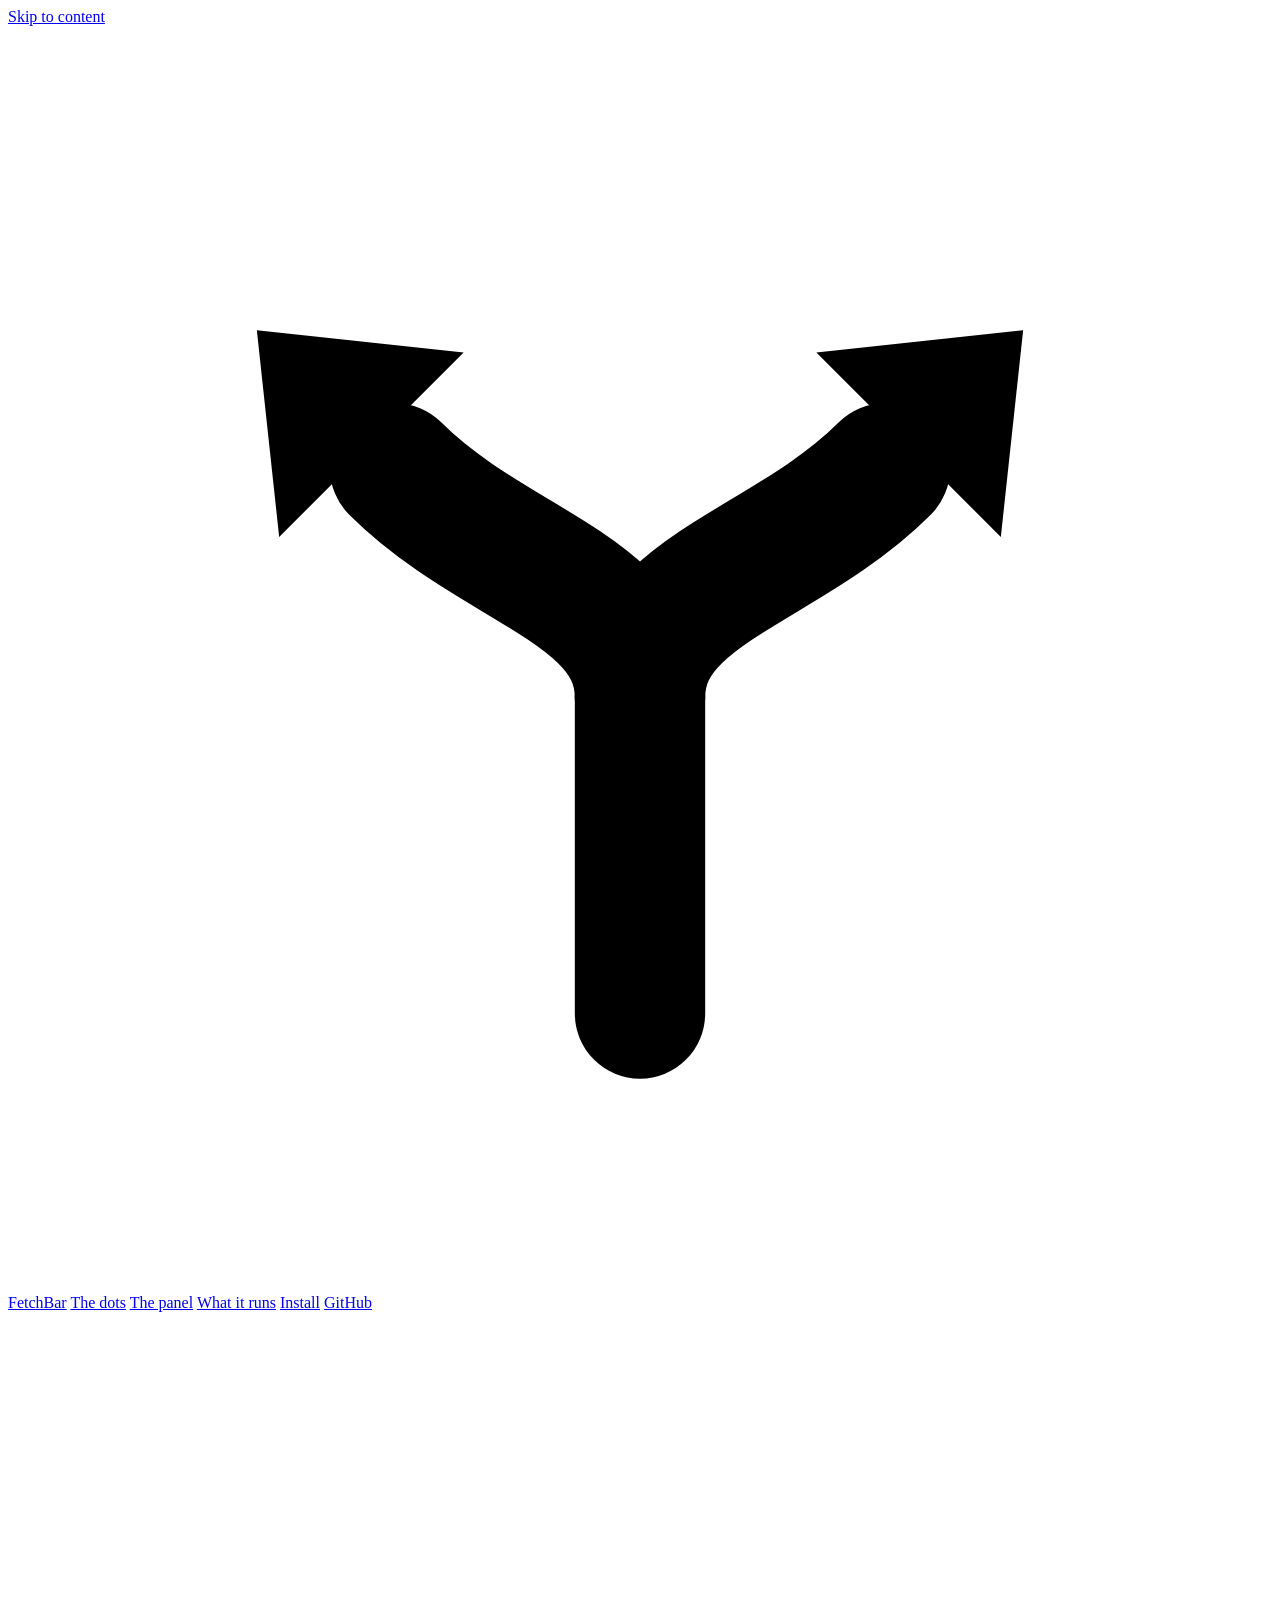
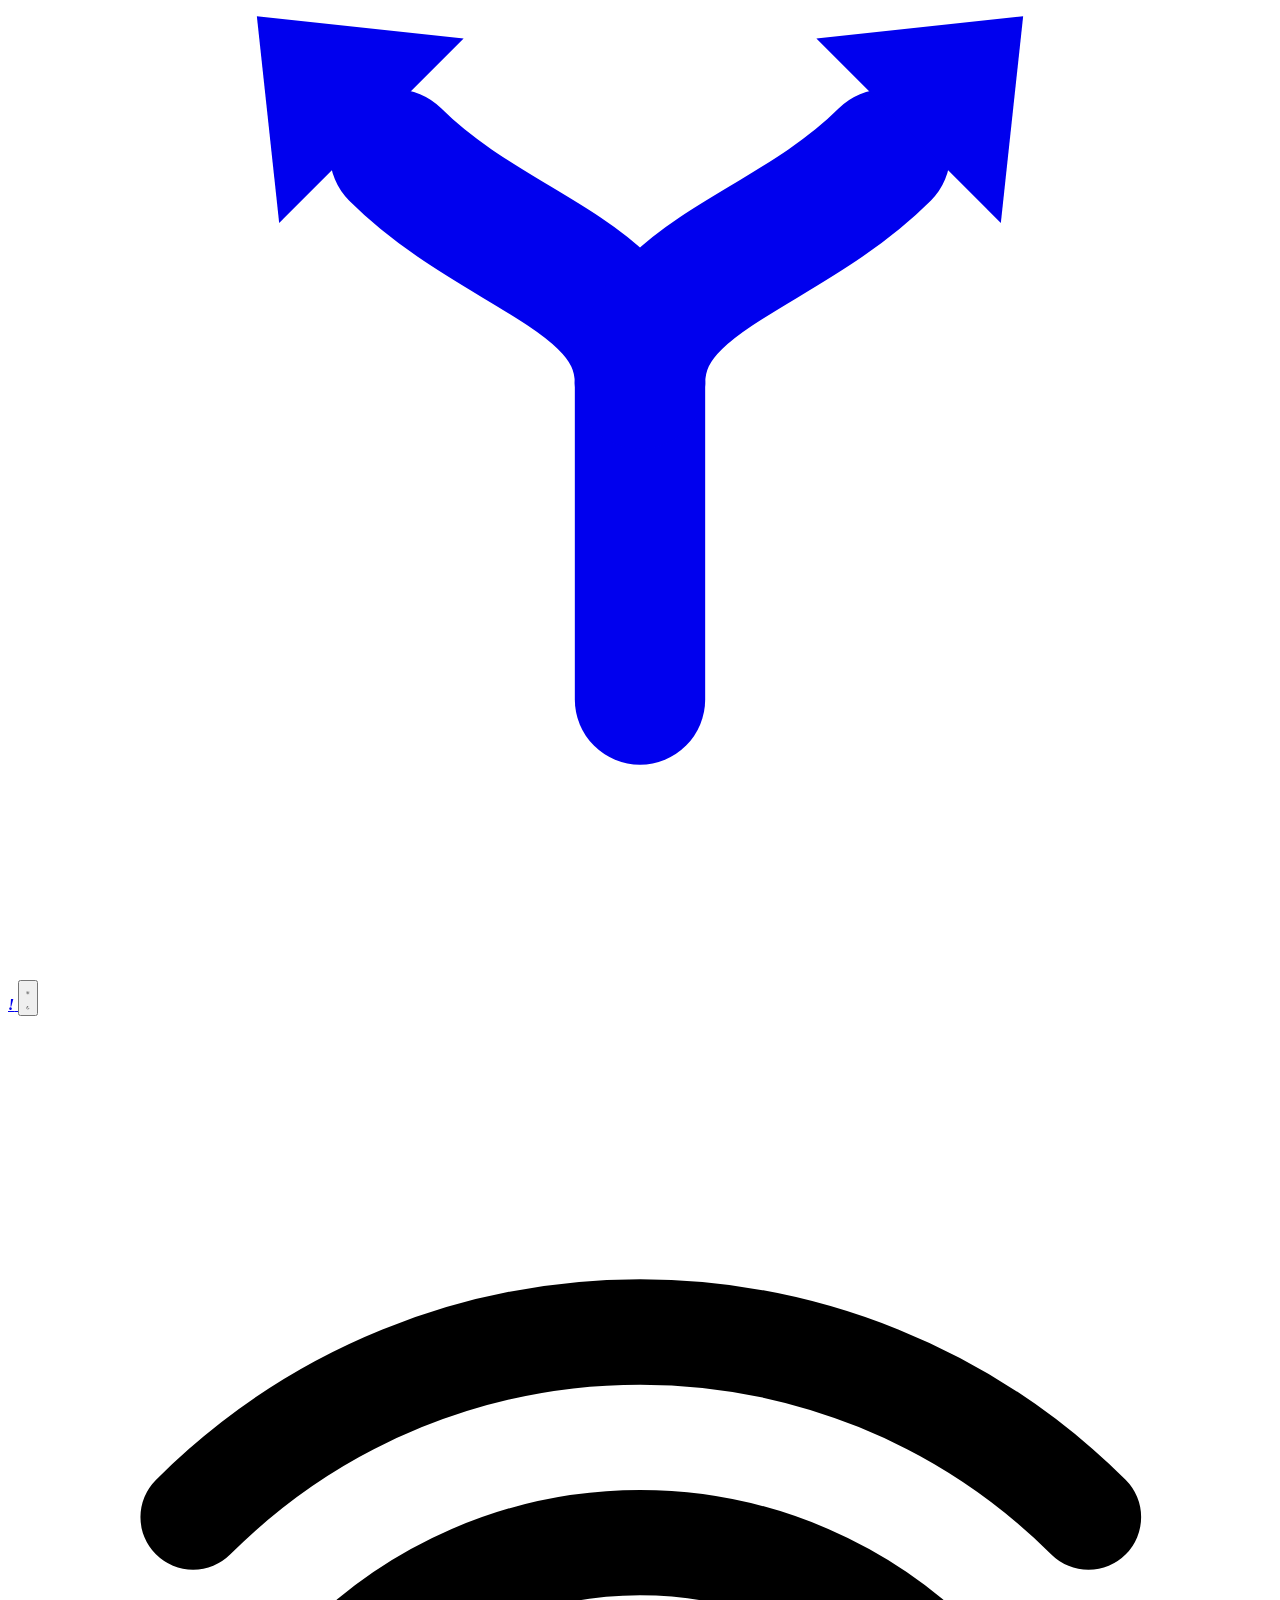
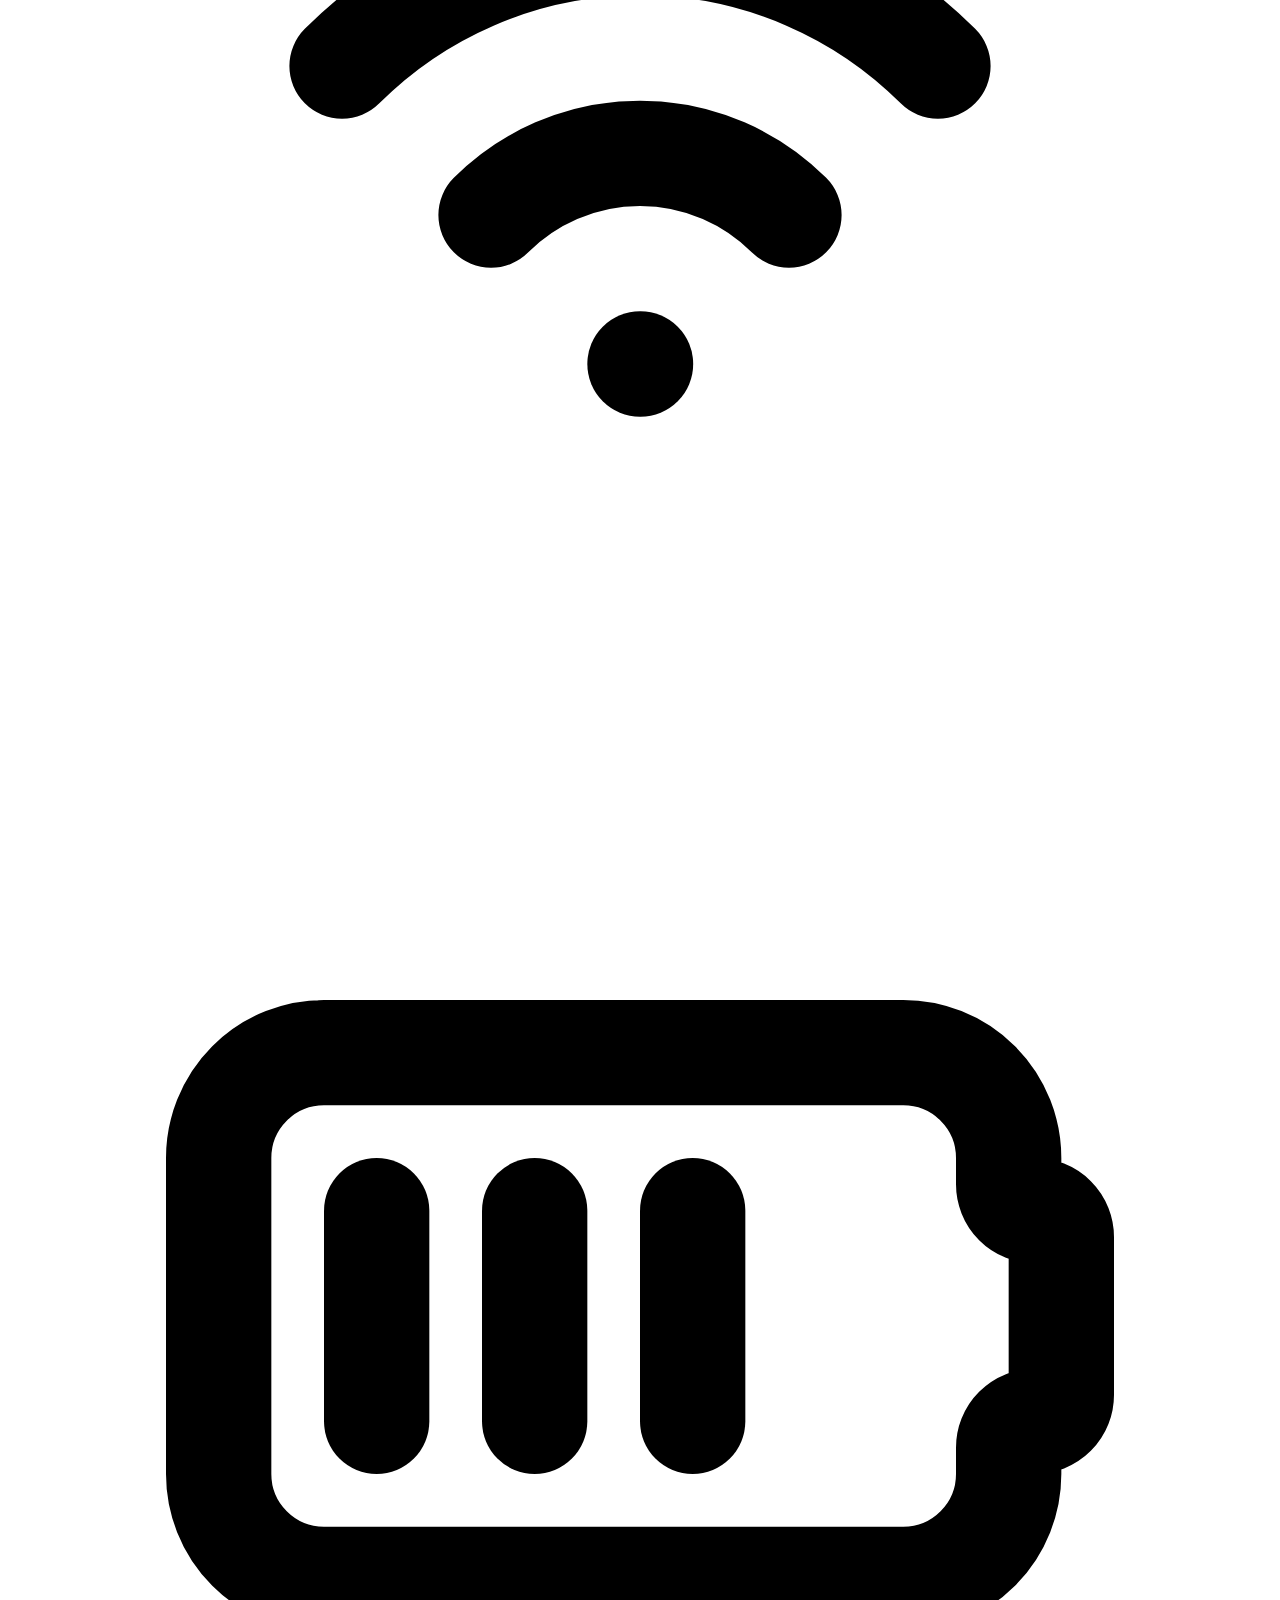
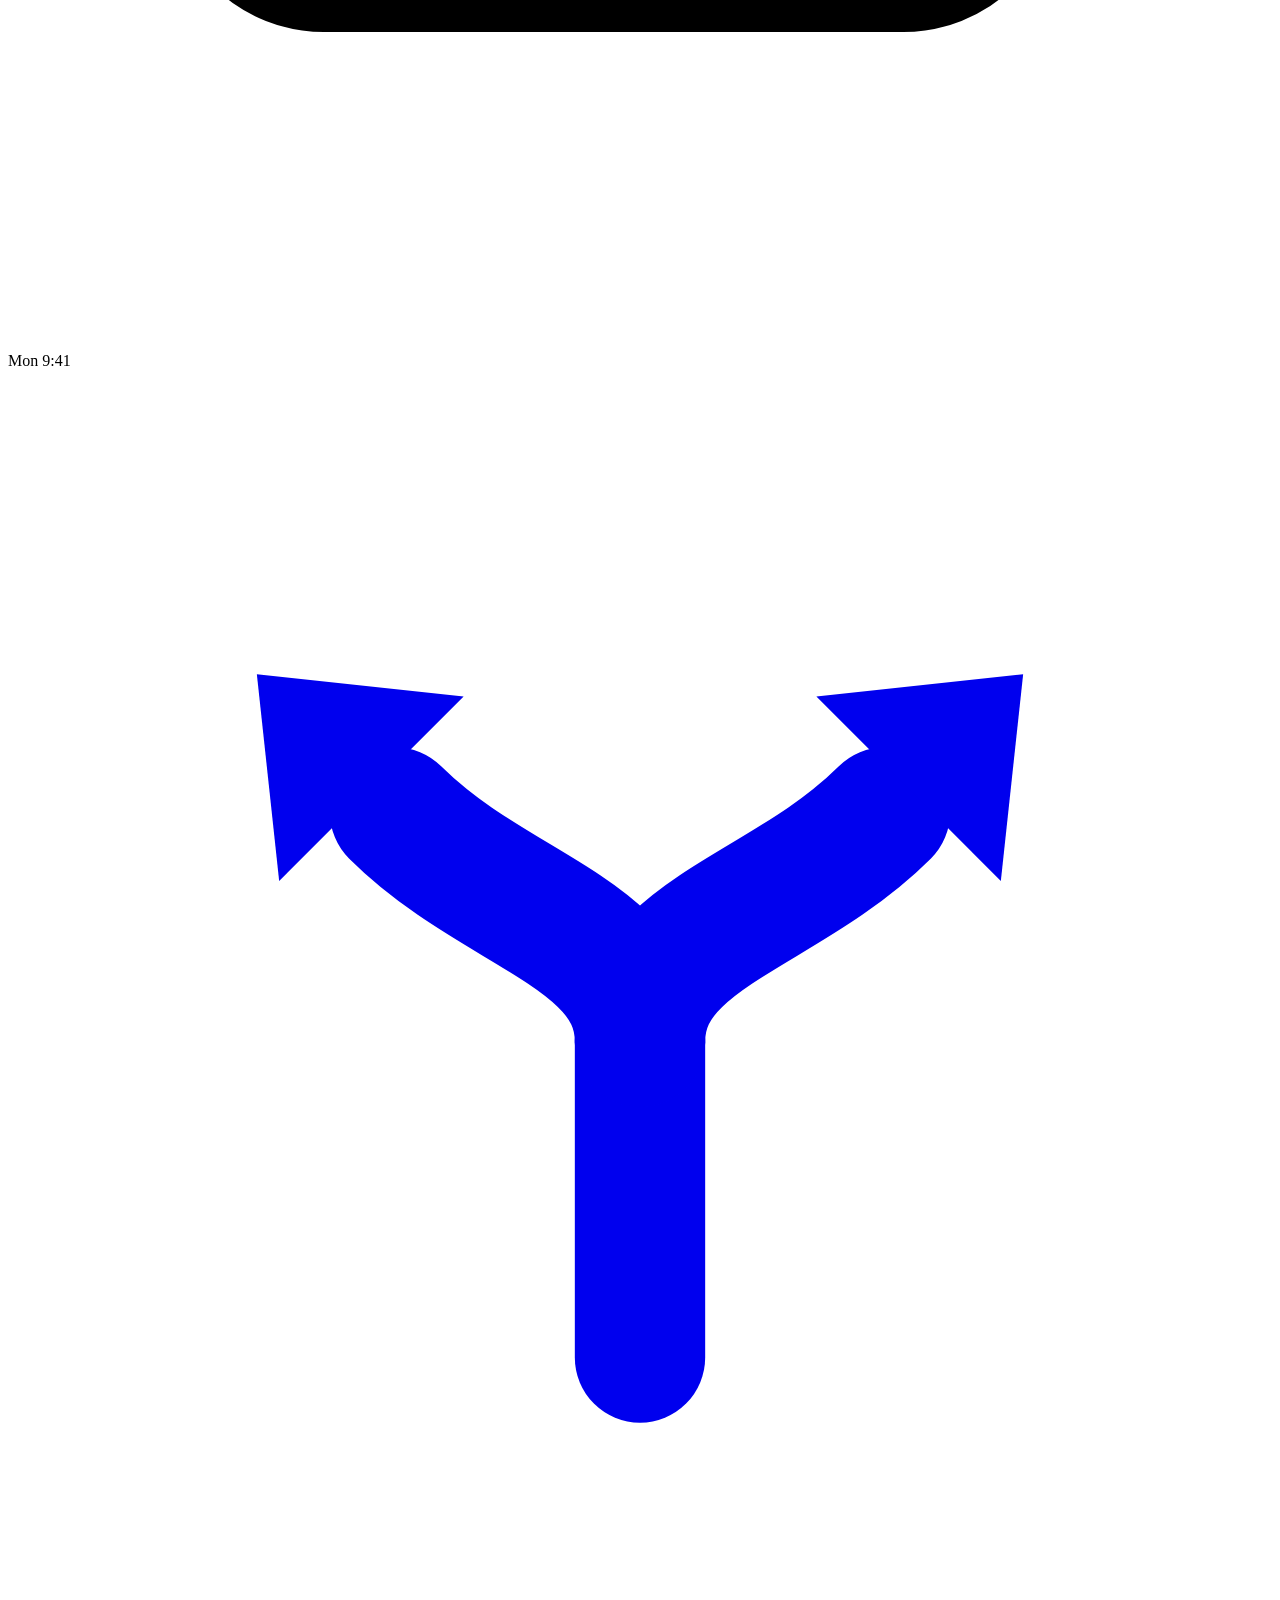
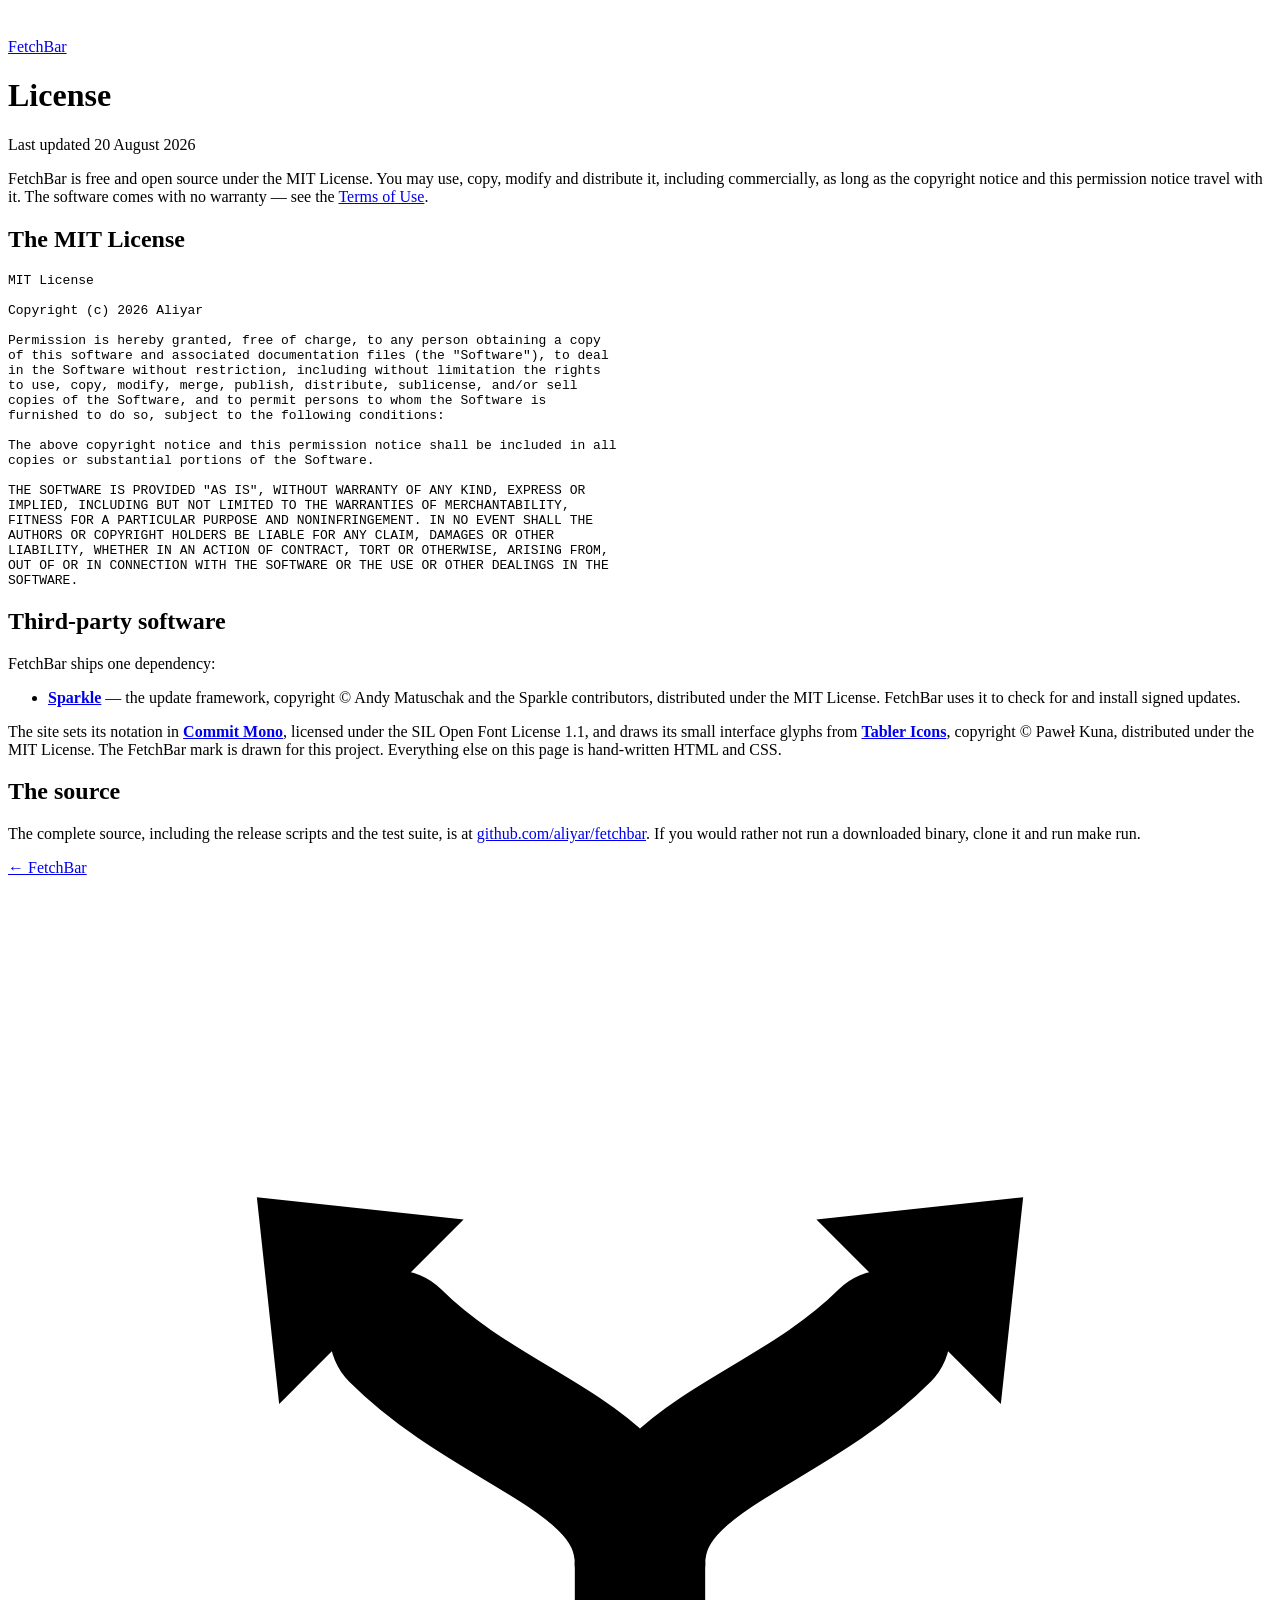
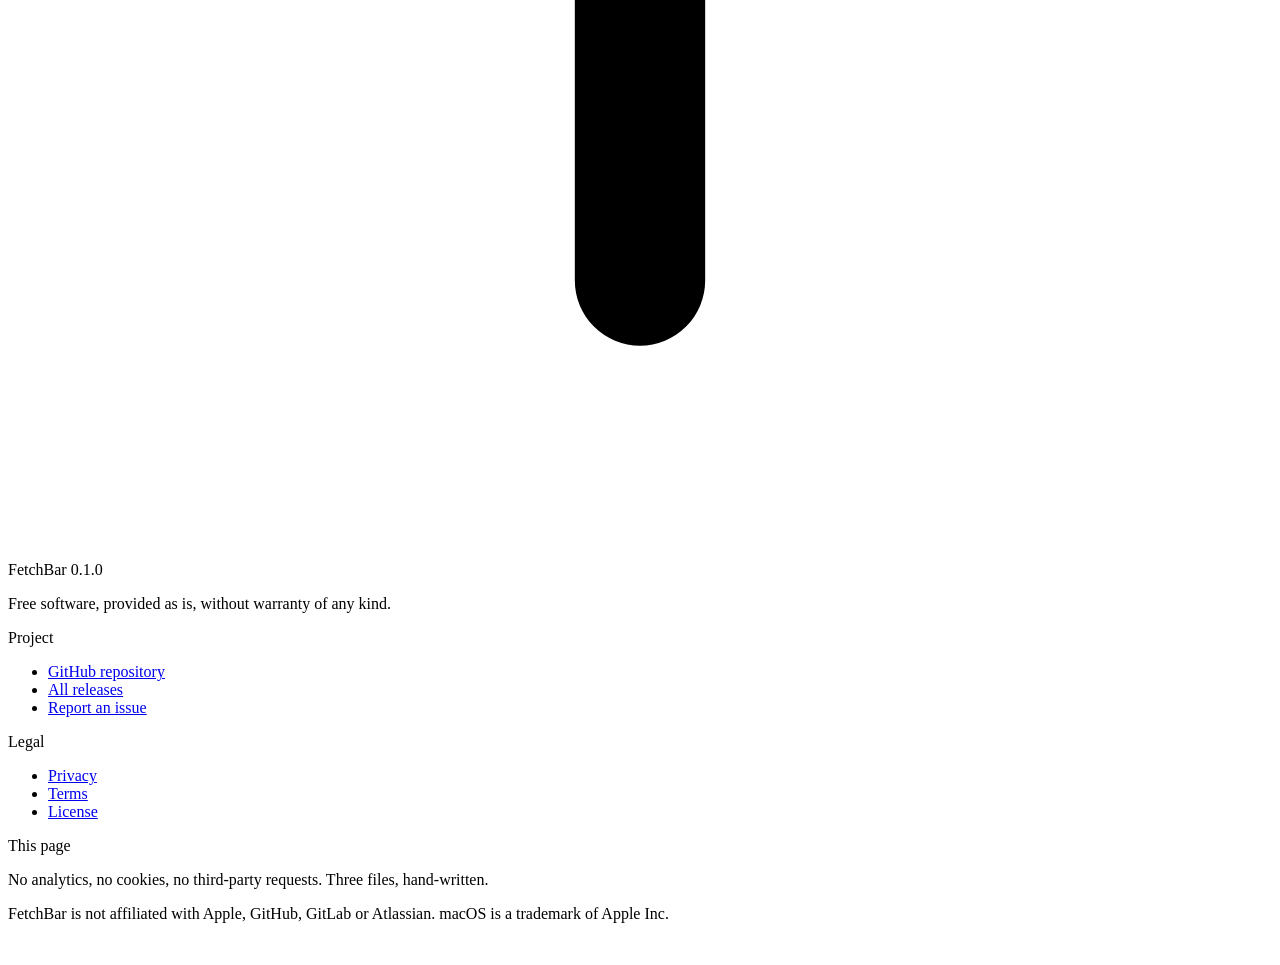
==== site/license/index.html @ fafc18ab "Add the landing page for fetchbar.greatpixels.com A static site in site/, served by Render from the " ====
<!doctype html>
<html lang="en" data-appearance="dark">
<head>
<meta charset="utf-8">
<meta name="viewport" content="width=device-width, initial-scale=1, viewport-fit=cover">
<title>License — FetchBar</title>
<meta name="description" content="FetchBar is MIT licensed. The full licence text and third-party acknowledgements.">
<link rel="canonical" href="https://fetchbar.greatpixels.com/license/">
<meta name="robots" content="index, follow">
<meta name="color-scheme" content="light dark">
<meta name="theme-color" content="#FAFAF9" media="(prefers-color-scheme: light)">
<meta name="theme-color" content="#0C0C0F" media="(prefers-color-scheme: dark)">
<meta property="og:type" content="article">
<meta property="og:site_name" content="FetchBar">
<meta property="og:title" content="License — FetchBar">
<meta property="og:description" content="FetchBar is MIT licensed. The full licence text and third-party acknowledgements.">
<meta property="og:url" content="https://fetchbar.greatpixels.com/license/">
<meta property="og:image" content="https://fetchbar.greatpixels.com/assets/og.jpg">
<meta name="twitter:card" content="summary_large_image">
<link rel="icon" href="/icon.svg" type="image/svg+xml">
<link rel="icon" href="/favicon-32.png" sizes="32x32" type="image/png">
<link rel="apple-touch-icon" href="/apple-touch-icon.png">
<link rel="stylesheet" href="/styles.css">
</head>
<body>
<a class="skip" href="#main">Skip to content</a>
<div class="macbar" data-strip>
  <div class="macbar-in">
    <nav class="macbar-menus" aria-label="Sections">
      <span class="macbar-app"><svg class="mb-glyph" viewBox="0 0 14 14" aria-hidden="true"><use href="#glyph-branch"/></svg></span>
      <a href="/">FetchBar</a>
      <a href="/#glance">The dots</a>
      <a href="/#panel">The panel</a>
      <a href="/#reads">What it runs</a>
      <a href="/#install">Install</a>
      <a href="https://github.com/aliyar/fetchbar" target="_blank" rel="noopener">GitHub</a>
    </nav>
    <div class="macbar-status">
      <a class="mb-item" href="/" aria-label="FetchBar: 2 of 5 repositories have new commits. Open the working demo on the home page.">
        <svg class="mb-glyph" viewBox="0 0 14 14" aria-hidden="true"><use href="#glyph-branch"/></svg>
        <span class="mb-dots" aria-hidden="true">
          <i class="mb-dot mb-dot--r1 is-new"></i>
          <i class="mb-dot mb-dot--r2 is-new"></i>
          <i class="mb-dot mb-dot--r3"></i>
          <i class="mb-dot mb-dot--r4 is-error"><b>!</b></i>
          <i class="mb-dot mb-dot--r5"></i>
        </span>
      </a>
      <button type="button" class="mb-item mb-item--appearance" data-action="appearance"
              title="Switch the menu bar between dark and light"
              aria-label="Show the menu bar in the light appearance">
        <svg class="mb-sun" viewBox="0 0 24 24" aria-hidden="true"><use href="#glyph-sun"/></svg>
        <svg class="mb-moon" viewBox="0 0 24 24" aria-hidden="true"><use href="#glyph-moon"/></svg>
      </button>
      <svg class="mb-sys" viewBox="0 0 24 24" aria-hidden="true"><use href="#glyph-wifi"/></svg>
      <svg class="mb-sys mb-sys--bat" viewBox="0 0 24 24" aria-hidden="true"><use href="#glyph-battery"/></svg>
      <span class="mb-clock" data-clock>Mon 9:41</span>
    </div>
  </div>
</div>
<header class="masthead">
  <a class="wordmark" href="/">
    <svg class="wordmark-mark" viewBox="0 0 14 14" aria-hidden="true"><use href="#glyph-branch"/></svg>
    <span>FetchBar</span>
  </a>
</header>
<main id="main" class="doc">
  <div class="col">
    <h1>License</h1>
    <p class="updated">Last updated 20 August 2026</p>
    <p>FetchBar is free and open source under the MIT License. You may use, copy, modify and distribute it, including commercially, as long as the copyright notice and this permission notice travel with it. The software comes with no warranty — see the <a href="/terms/">Terms of Use</a>.</p>
    <h2>The MIT License</h2>
    <pre>
MIT License

Copyright (c) 2026 Aliyar

Permission is hereby granted, free of charge, to any person obtaining a copy
of this software and associated documentation files (the "Software"), to deal
in the Software without restriction, including without limitation the rights
to use, copy, modify, merge, publish, distribute, sublicense, and/or sell
copies of the Software, and to permit persons to whom the Software is
furnished to do so, subject to the following conditions:

The above copyright notice and this permission notice shall be included in all
copies or substantial portions of the Software.

THE SOFTWARE IS PROVIDED "AS IS", WITHOUT WARRANTY OF ANY KIND, EXPRESS OR
IMPLIED, INCLUDING BUT NOT LIMITED TO THE WARRANTIES OF MERCHANTABILITY,
FITNESS FOR A PARTICULAR PURPOSE AND NONINFRINGEMENT. IN NO EVENT SHALL THE
AUTHORS OR COPYRIGHT HOLDERS BE LIABLE FOR ANY CLAIM, DAMAGES OR OTHER
LIABILITY, WHETHER IN AN ACTION OF CONTRACT, TORT OR OTHERWISE, ARISING FROM,
OUT OF OR IN CONNECTION WITH THE SOFTWARE OR THE USE OR OTHER DEALINGS IN THE
SOFTWARE.
</pre>
    <h2>Third-party software</h2>
    <p>FetchBar ships one dependency:</p>
    <ul>
      <li><b><a href="https://sparkle-project.org" target="_blank" rel="noopener">Sparkle</a></b> — the update framework, copyright © Andy Matuschak and the Sparkle contributors, distributed under the MIT License. FetchBar uses it to check for and install signed updates.</li>
    </ul>
    <p>The site sets its notation in <b><a href="https://commitmono.com" target="_blank" rel="noopener">Commit Mono</a></b>, licensed under the SIL Open Font License 1.1, and draws its small interface glyphs from <b><a href="https://tabler.io/icons" target="_blank" rel="noopener">Tabler Icons</a></b>, copyright © Paweł Kuna, distributed under the MIT License. The FetchBar mark is drawn for this project. Everything else on this page is hand-written HTML and CSS.</p>
    <h2>The source</h2>
    <p>The complete source, including the release scripts and the test suite, is at <a href="https://github.com/aliyar/fetchbar" target="_blank" rel="noopener">github.com/aliyar/fetchbar</a>. If you would rather not run a downloaded binary, clone it and run <span class="mono">make run</span>.</p>
    <a class="doc-back" href="/">← FetchBar</a>
  </div>
</main>
<footer class="foot">
  <div class="col">
    <div class="foot-grid">
      <div>
        <p class="foot-brand"><svg class="wordmark-mark" viewBox="0 0 14 14" aria-hidden="true"><use href="#glyph-branch"/></svg> FetchBar <span class="mono">0.1.0</span></p>
        <p class="foot-note">Free software, provided as is, without warranty of any kind.</p>
      </div>
      <nav aria-label="Project">
        <p class="foot-head">Project</p>
        <ul>
          <li><a href="https://github.com/aliyar/fetchbar" target="_blank" rel="noopener">GitHub repository</a></li>
          <li><a href="https://github.com/aliyar/fetchbar/releases" target="_blank" rel="noopener">All releases</a></li>
          <li><a href="https://github.com/aliyar/fetchbar/issues" target="_blank" rel="noopener">Report an issue</a></li>
        </ul>
      </nav>
      <nav aria-label="Legal">
        <p class="foot-head">Legal</p>
        <ul>
          <li><a href="/privacy/">Privacy</a></li>
          <li><a href="/terms/">Terms</a></li>
          <li><a href="/license/">License</a></li>
        </ul>
      </nav>
      <div>
        <p class="foot-head">This page</p>
        <p class="foot-note">No analytics, no cookies, no third-party requests. Three files, hand-written.</p>
      </div>
    </div>
    <p class="foot-legal">FetchBar is not affiliated with Apple, GitHub, GitLab or Atlassian. macOS is a trademark of Apple Inc.</p>
  </div>
</footer>
<svg width="0" height="0" class="vh" aria-hidden="true" focusable="false"><defs>
  <symbol id="glyph-branch" viewBox="0 0 64 64">
    <g fill="none" stroke="currentColor" stroke-width="6.6" stroke-linecap="round" stroke-linejoin="round">
      <path d="M32 50V34"/>
      <path d="M32 34C32 28.5 24.6 27.4 19.6 22.4"/>
      <path d="M32 34C32 28.5 39.4 27.4 44.4 22.4"/>
    </g>
    <path fill="currentColor" d="M12.6 15.4 23.07 16.53 13.73 25.87Z"/>
    <path fill="currentColor" d="M51.4 15.4 50.27 25.87 40.93 16.53Z"/>
  </symbol>
  <symbol id="glyph-wifi" viewBox="0 0 24 24">
      <g fill="none" stroke="currentColor" stroke-width="2" stroke-linecap="round" stroke-linejoin="round">
        <path d="M12 18l.01 0"/>
        <path d="M9.172 15.172a4 4 0 0 1 5.656 0"/>
        <path d="M6.343 12.343a8 8 0 0 1 11.314 0"/>
        <path d="M3.515 9.515c4.686 -4.687 12.284 -4.687 17 0"/>
      </g>
    </symbol>
  <symbol id="glyph-battery" viewBox="0 0 24 24">
      <g fill="none" stroke="currentColor" stroke-width="2" stroke-linecap="round" stroke-linejoin="round">
        <path d="M6 7h11a2 2 0 0 1 2 2v.5a.5 .5 0 0 0 .5 .5a.5 .5 0 0 1 .5 .5v3a.5 .5 0 0 1 -.5 .5a.5 .5 0 0 0 -.5 .5v.5a2 2 0 0 1 -2 2h-11a2 2 0 0 1 -2 -2v-6a2 2 0 0 1 2 -2"/>
        <path d="M7 10l0 4"/>
        <path d="M10 10l0 4"/>
        <path d="M13 10l0 4"/>
      </g>
    </symbol>
  <symbol id="glyph-sun" viewBox="0 0 24 24">
      <g fill="none" stroke="currentColor" stroke-width="2" stroke-linecap="round" stroke-linejoin="round">
        <path d="M8 12a4 4 0 1 0 8 0a4 4 0 1 0 -8 0"/>
        <path d="M3 12h1m8 -9v1m8 8h1m-9 8v1m-6.4 -15.4l.7 .7m12.1 -.7l-.7 .7m0 11.4l.7 .7m-12.1 -.7l-.7 .7"/>
      </g>
    </symbol>
  <symbol id="glyph-moon" viewBox="0 0 24 24">
      <g fill="none" stroke="currentColor" stroke-width="2" stroke-linecap="round" stroke-linejoin="round">
        <path d="M12 3c.132 0 .263 0 .393 0a7.5 7.5 0 0 0 7.92 12.446a9 9 0 1 1 -8.313 -12.454l0 .008"/>
      </g>
    </symbol>
</defs></svg>
<script src="/main.js" defer></script>
</body>
</html>
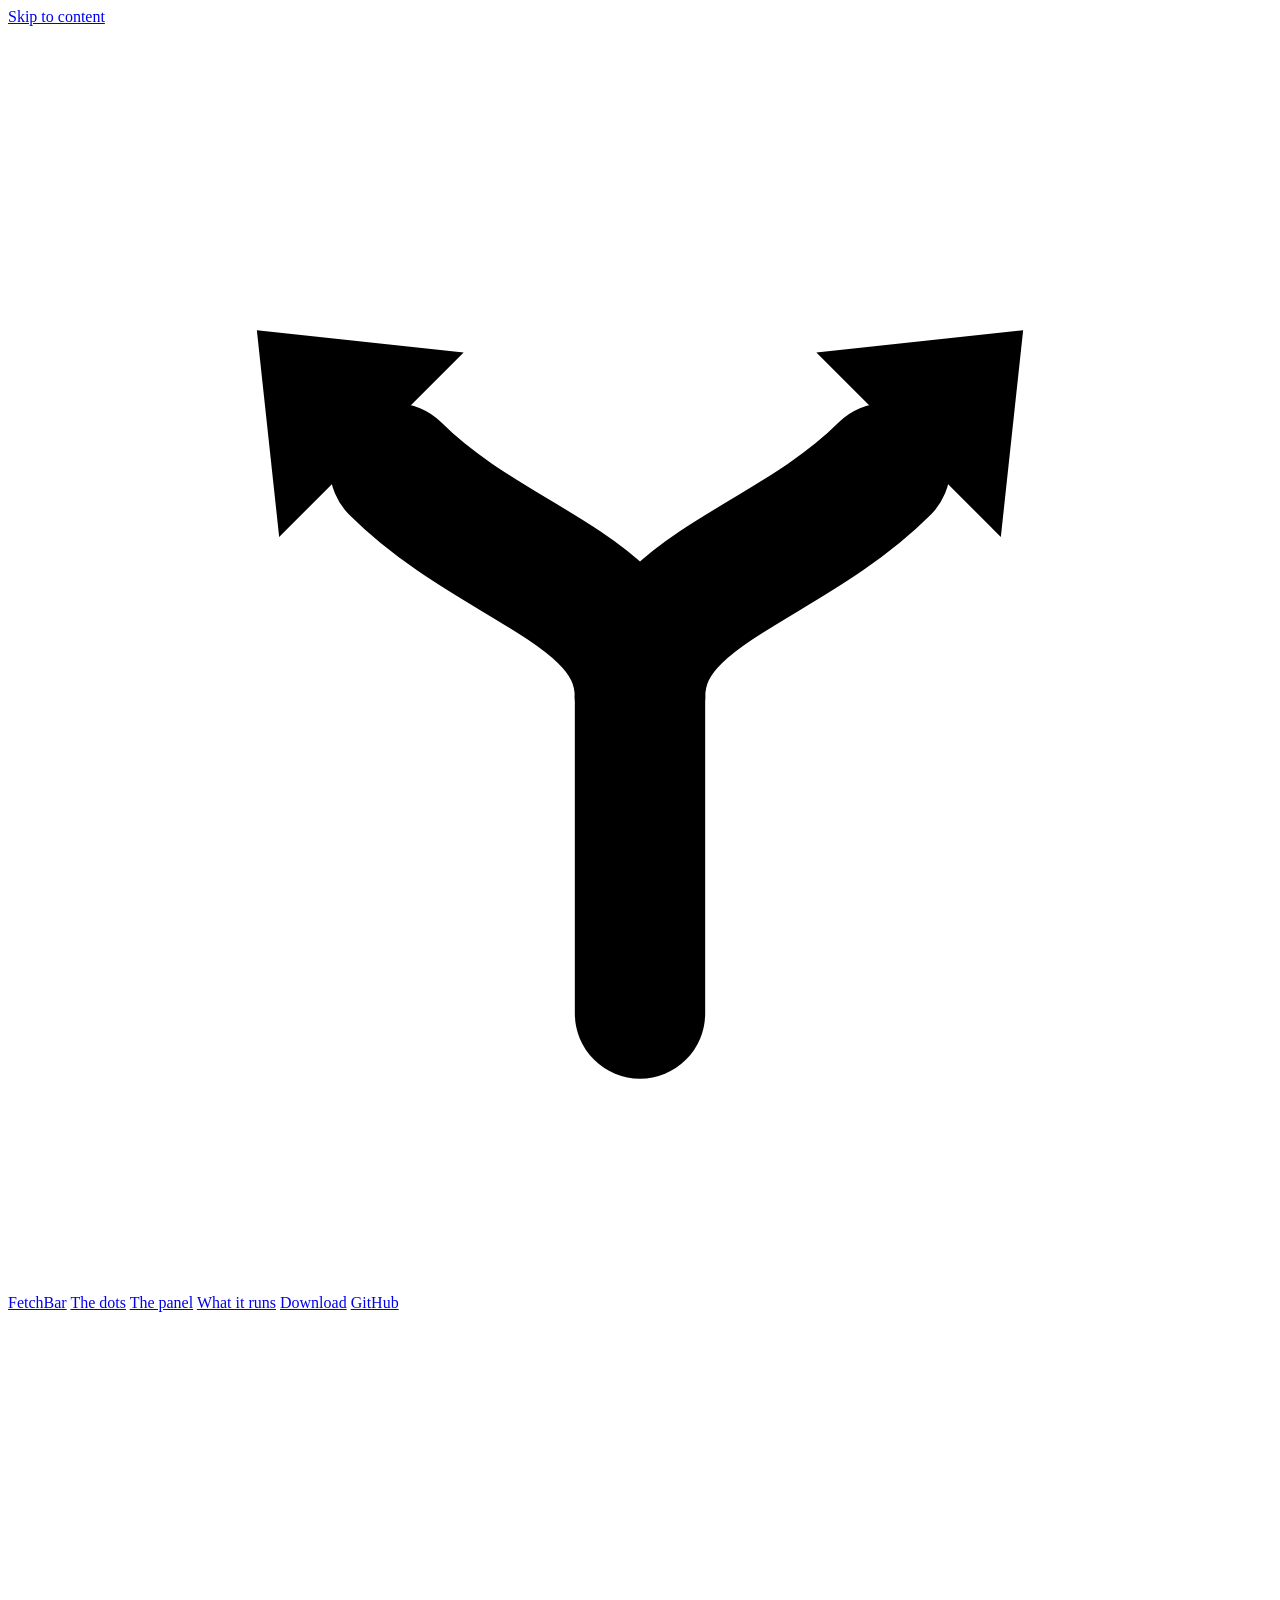
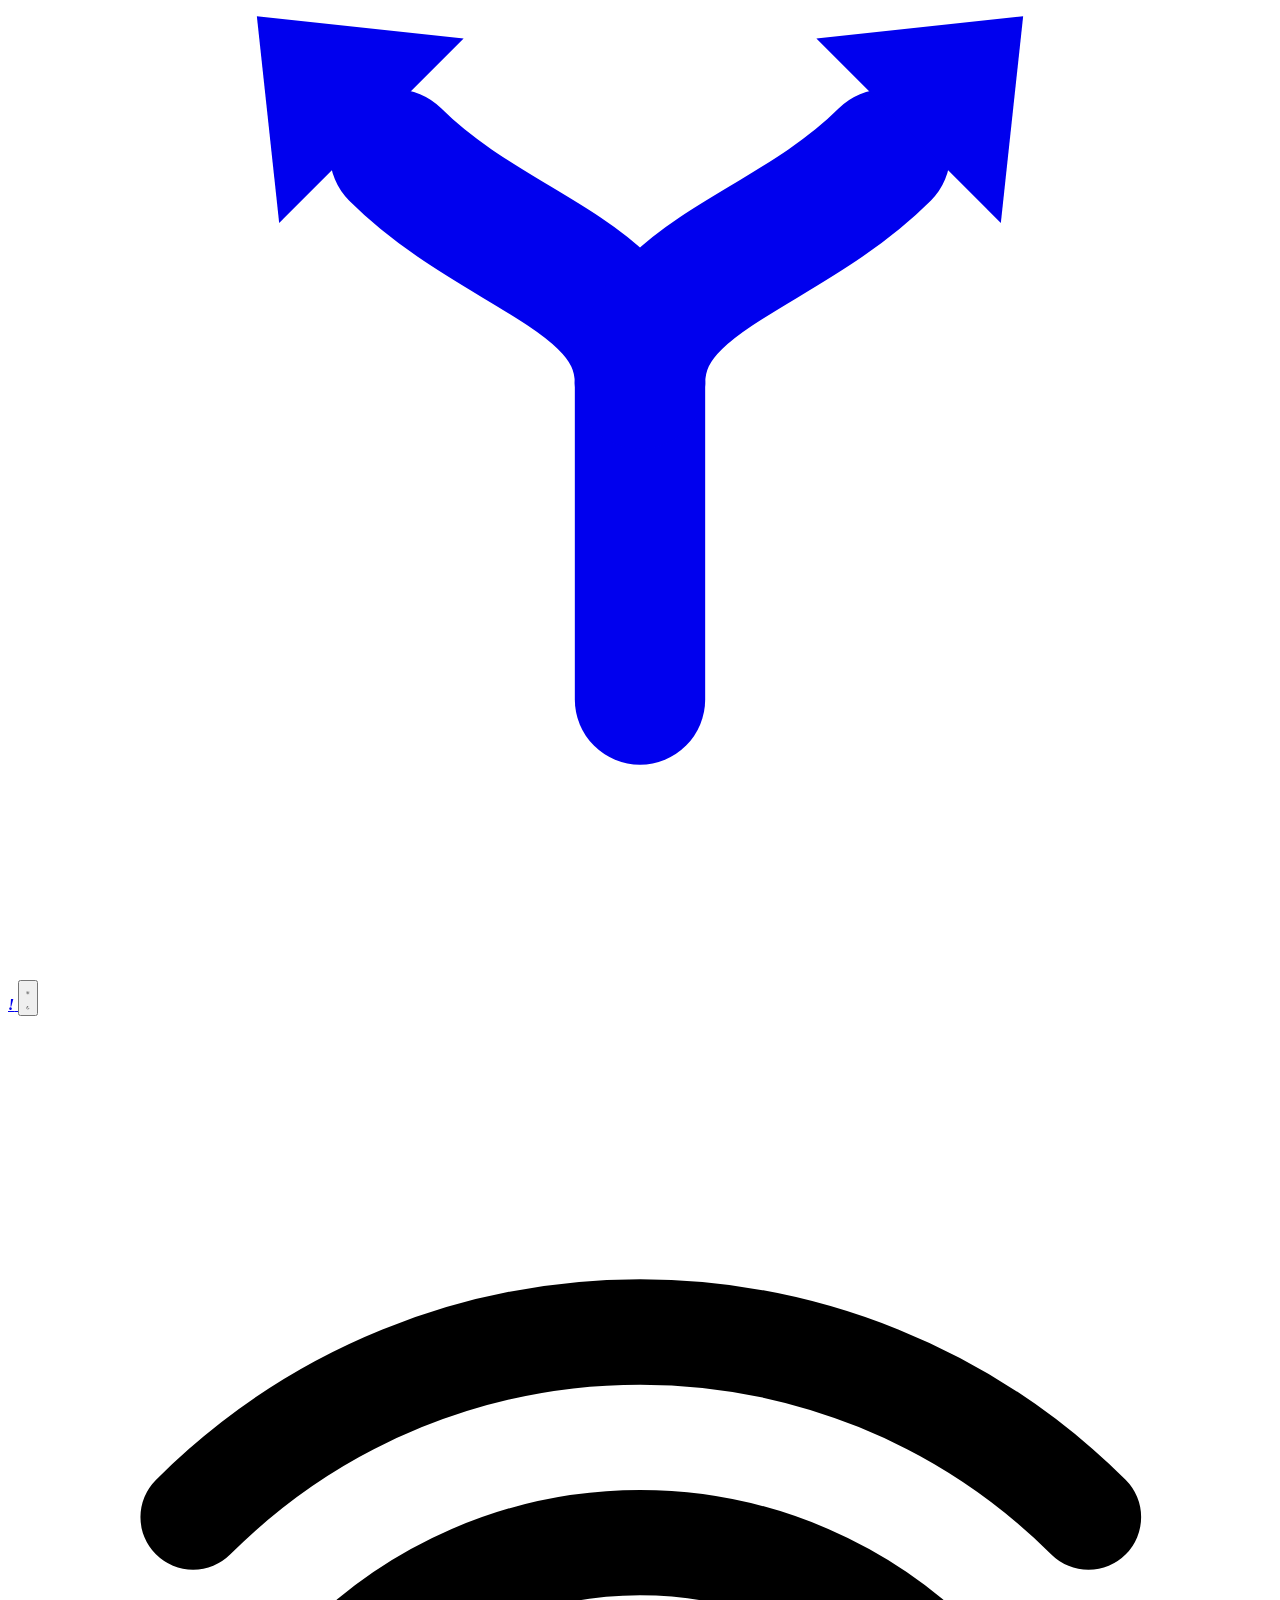
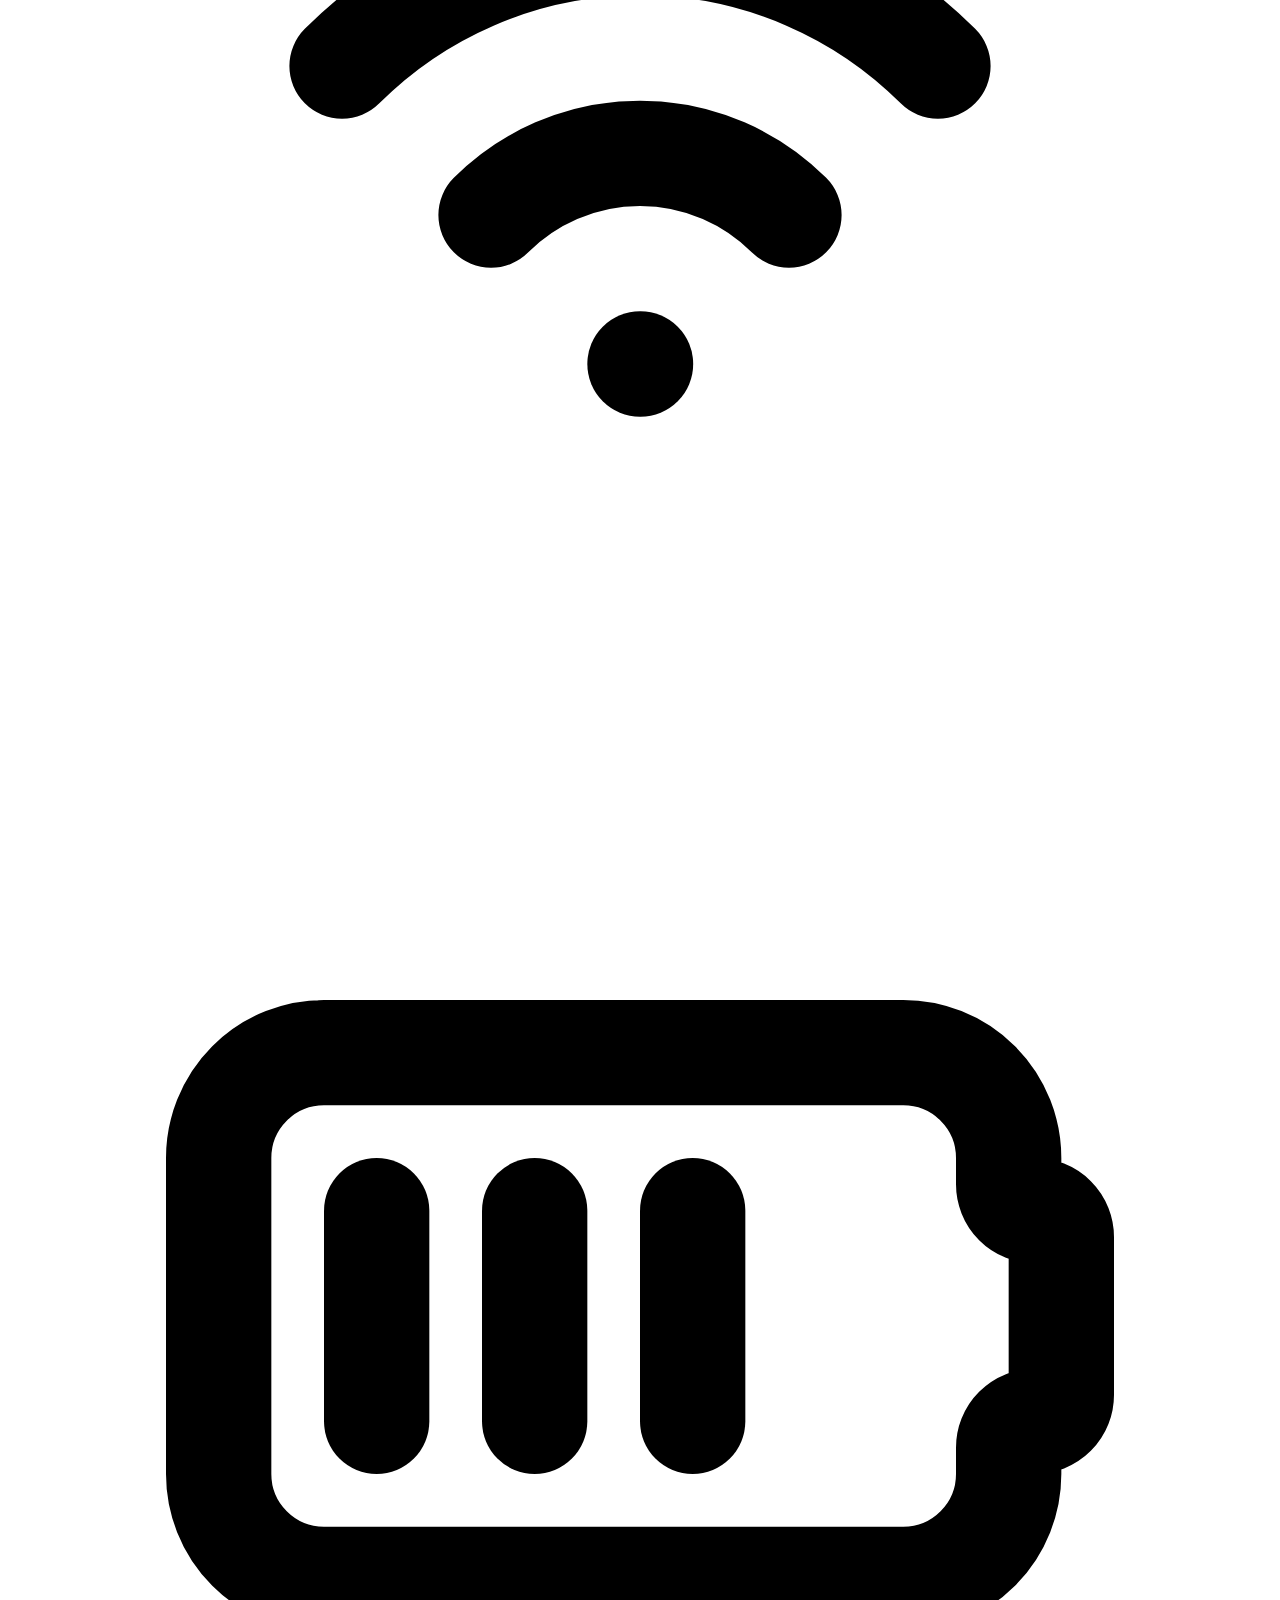
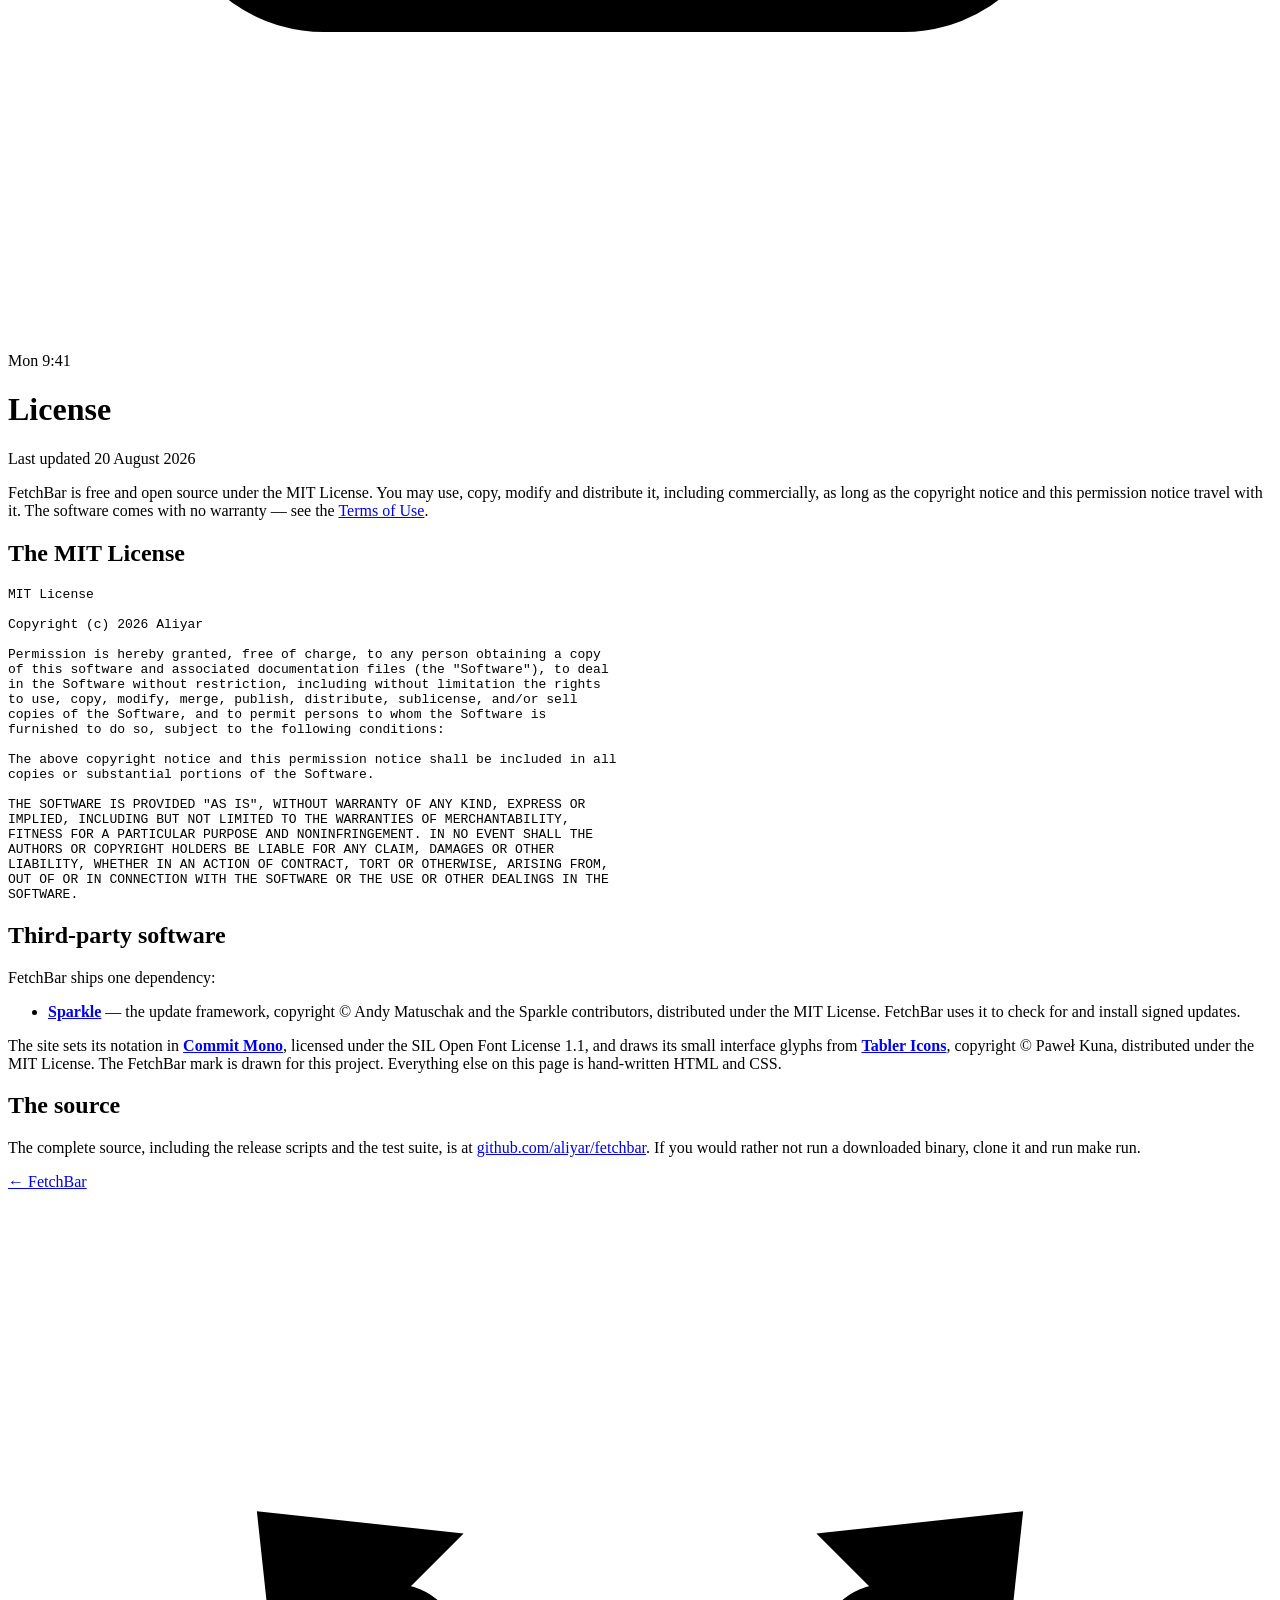
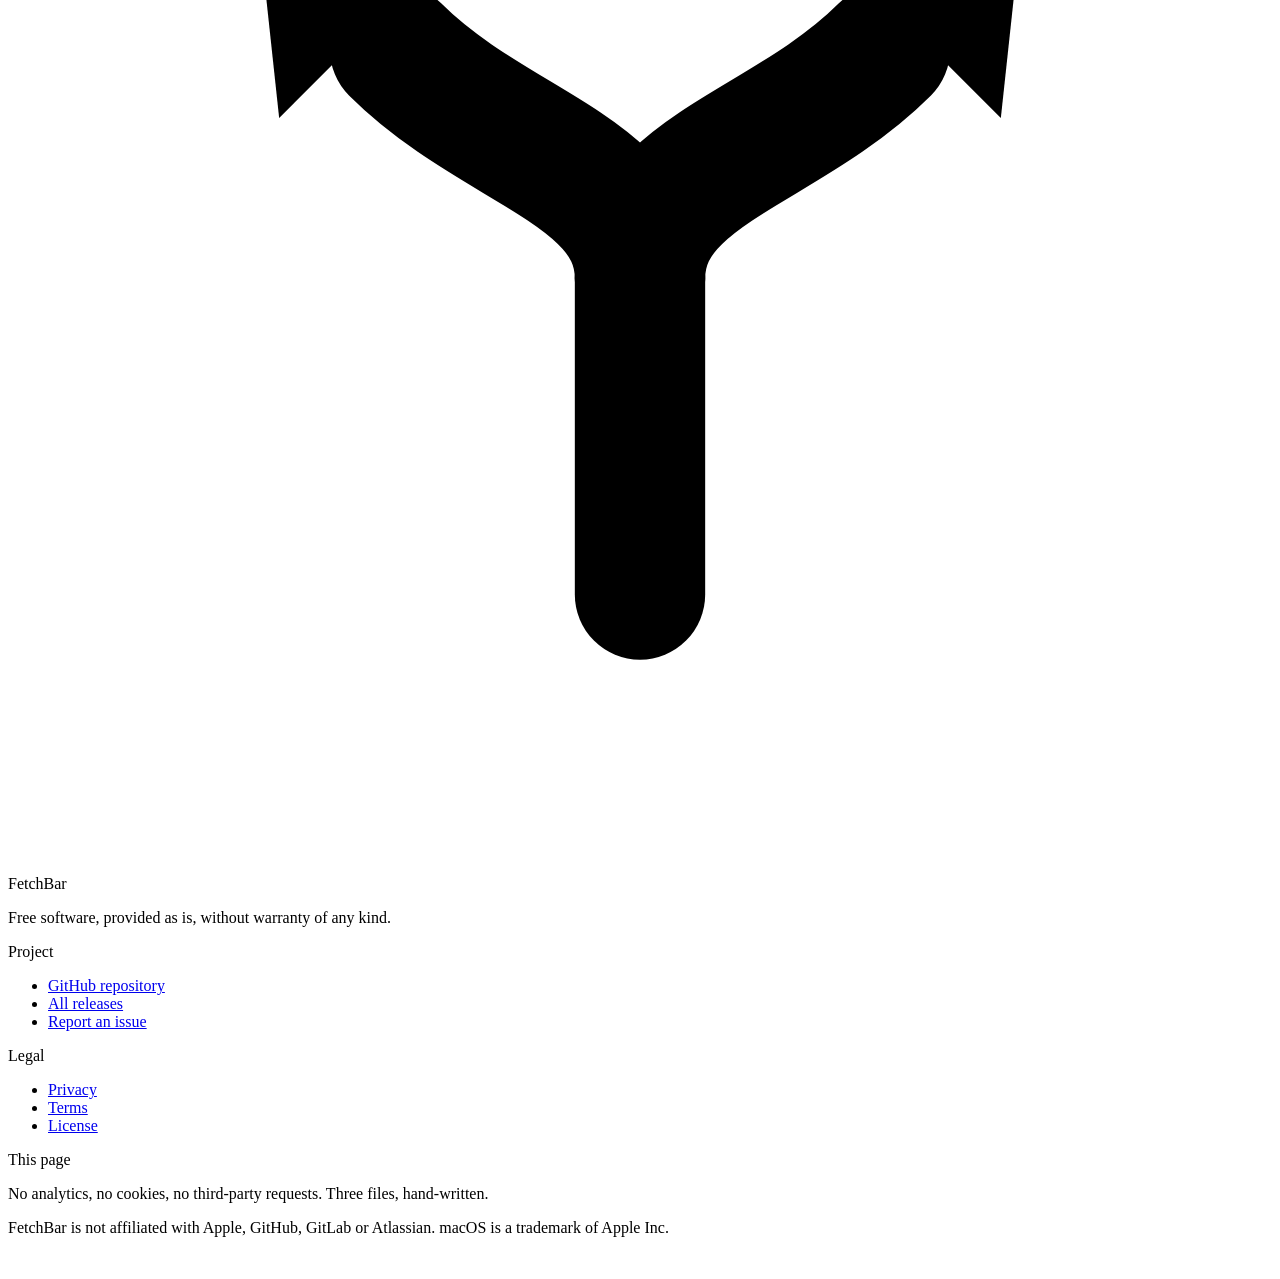
==== commit 8338cecc: "Give the site a build step, and take a bar off the top of it The site is plain static HTML, so every" ====
--- a/site/license/index.html
+++ b/site/license/index.html
@@ -24,6 +24,7 @@
 </head>
 <body>
 <a class="skip" href="#main">Skip to content</a>
+<!--#partial topbar-->
 <div class="macbar" data-strip>
   <div class="macbar-in">
     <nav class="macbar-menus" aria-label="Sections">
@@ -32,7 +33,7 @@
       <a href="/#glance">The dots</a>
       <a href="/#panel">The panel</a>
       <a href="/#reads">What it runs</a>
-      <a href="/#install">Install</a>
+      <a href="/#install" class="macbar-cta">Download</a>
       <a href="https://github.com/aliyar/fetchbar" target="_blank" rel="noopener">GitHub</a>
     </nav>
     <div class="macbar-status">
@@ -58,12 +59,7 @@
     </div>
   </div>
 </div>
-<header class="masthead">
-  <a class="wordmark" href="/">
-    <svg class="wordmark-mark" viewBox="0 0 14 14" aria-hidden="true"><use href="#glyph-branch"/></svg>
-    <span>FetchBar</span>
-  </a>
-</header>
+<!--#endpartial-->
 <main id="main" class="doc">
   <div class="col">
     <h1>License</h1>
@@ -104,11 +100,12 @@
     <a class="doc-back" href="/">← FetchBar</a>
   </div>
 </main>
+<!--#partial footer-->
 <footer class="foot">
   <div class="col">
     <div class="foot-grid">
       <div>
-        <p class="foot-brand"><svg class="wordmark-mark" viewBox="0 0 14 14" aria-hidden="true"><use href="#glyph-branch"/></svg> FetchBar <span class="mono">0.1.0</span></p>
+        <p class="foot-brand"><svg class="wordmark-mark" viewBox="0 0 14 14" aria-hidden="true"><use href="#glyph-branch"/></svg> FetchBar</p>
         <p class="foot-note">Free software, provided as is, without warranty of any kind.</p>
       </div>
       <nav aria-label="Project">
@@ -135,6 +132,7 @@
     <p class="foot-legal">FetchBar is not affiliated with Apple, GitHub, GitLab or Atlassian. macOS is a trademark of Apple Inc.</p>
   </div>
 </footer>
+<!--#endpartial-->
 <svg width="0" height="0" class="vh" aria-hidden="true" focusable="false"><defs>
   <symbol id="glyph-branch" viewBox="0 0 64 64">
     <g fill="none" stroke="currentColor" stroke-width="6.6" stroke-linecap="round" stroke-linejoin="round">
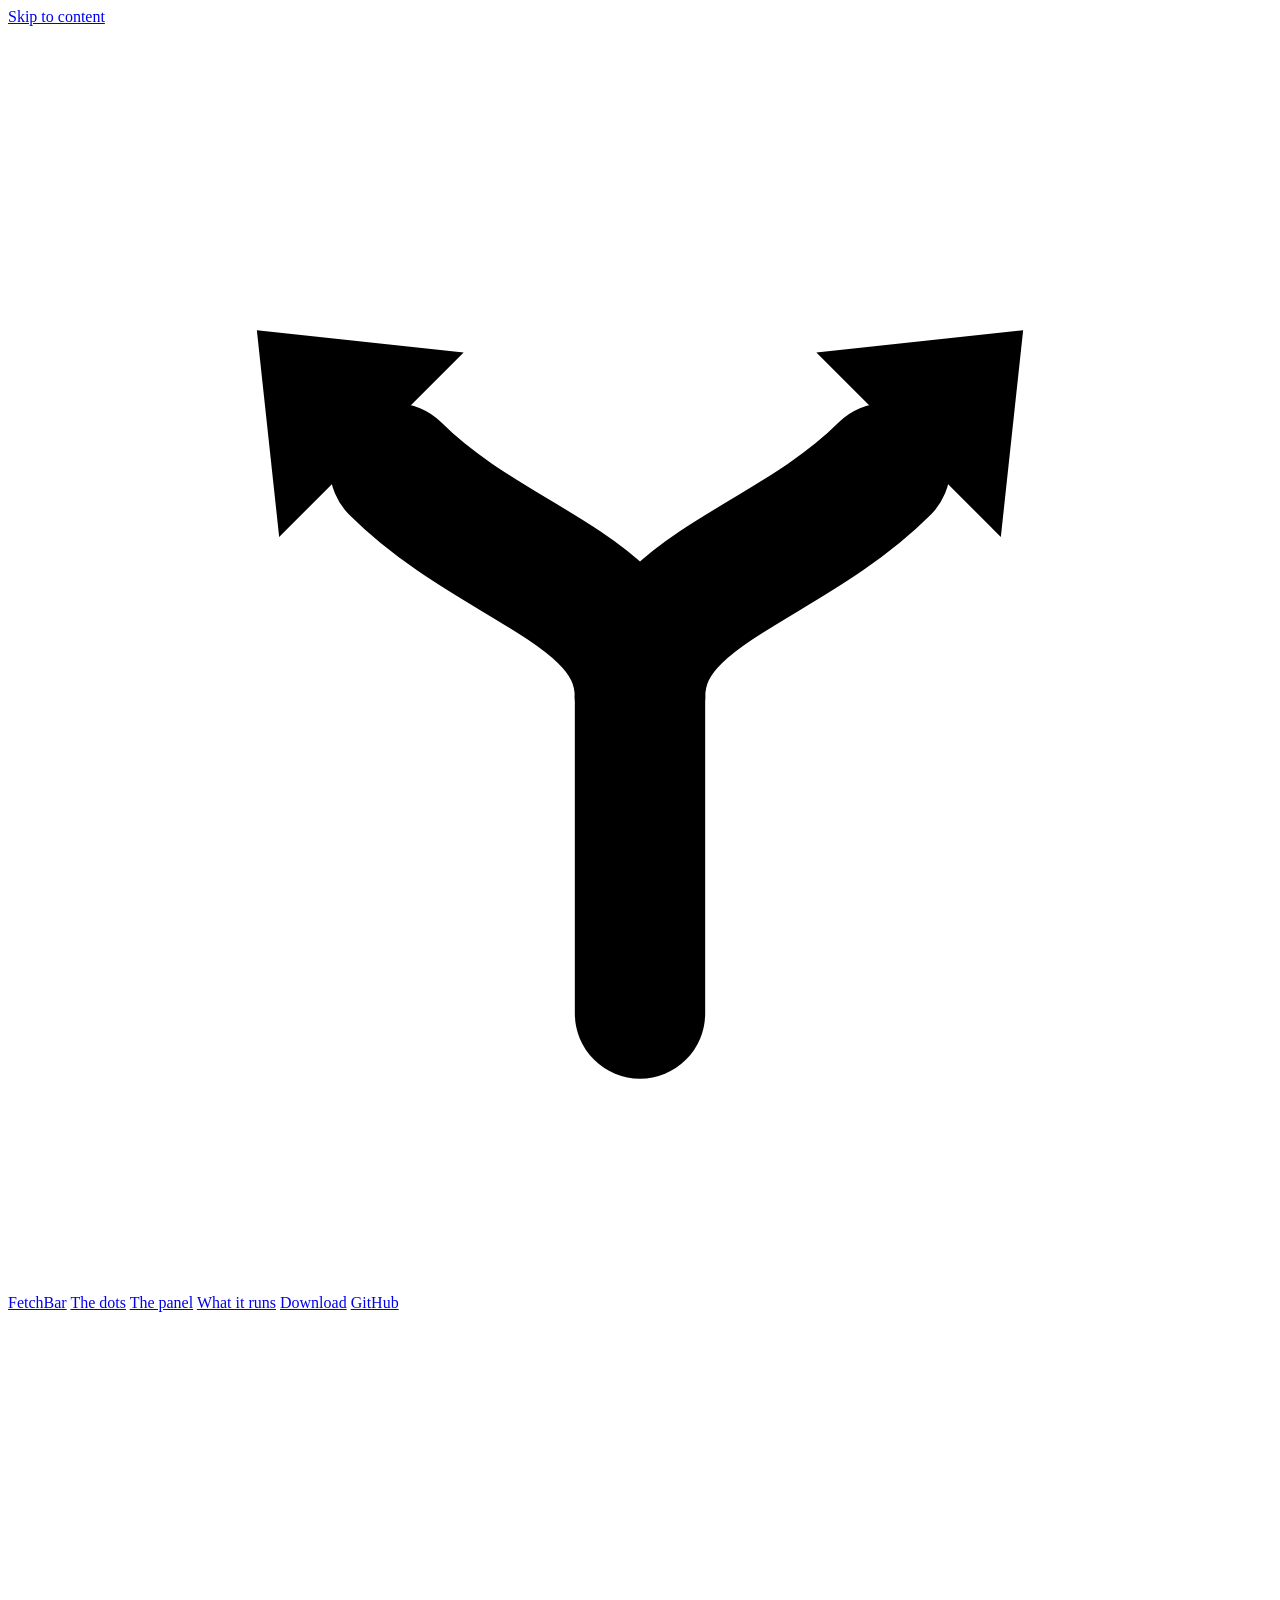
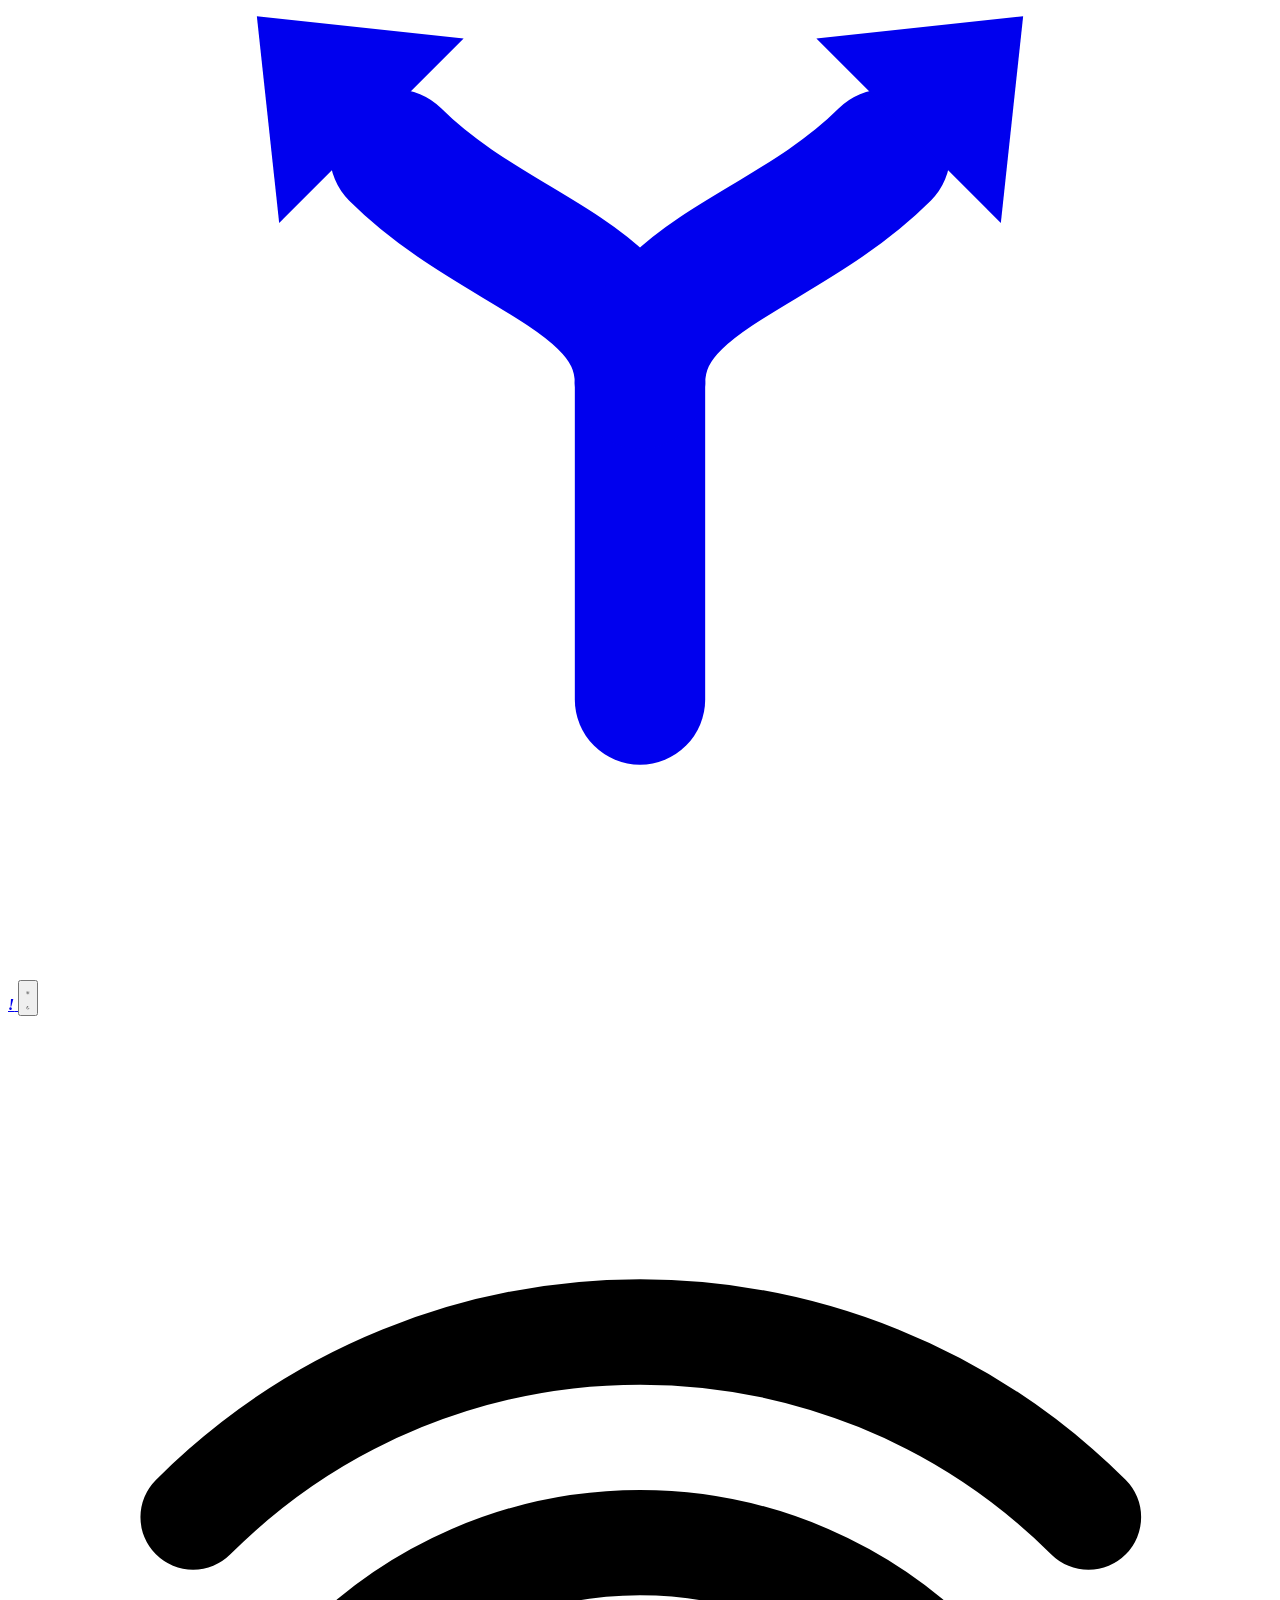
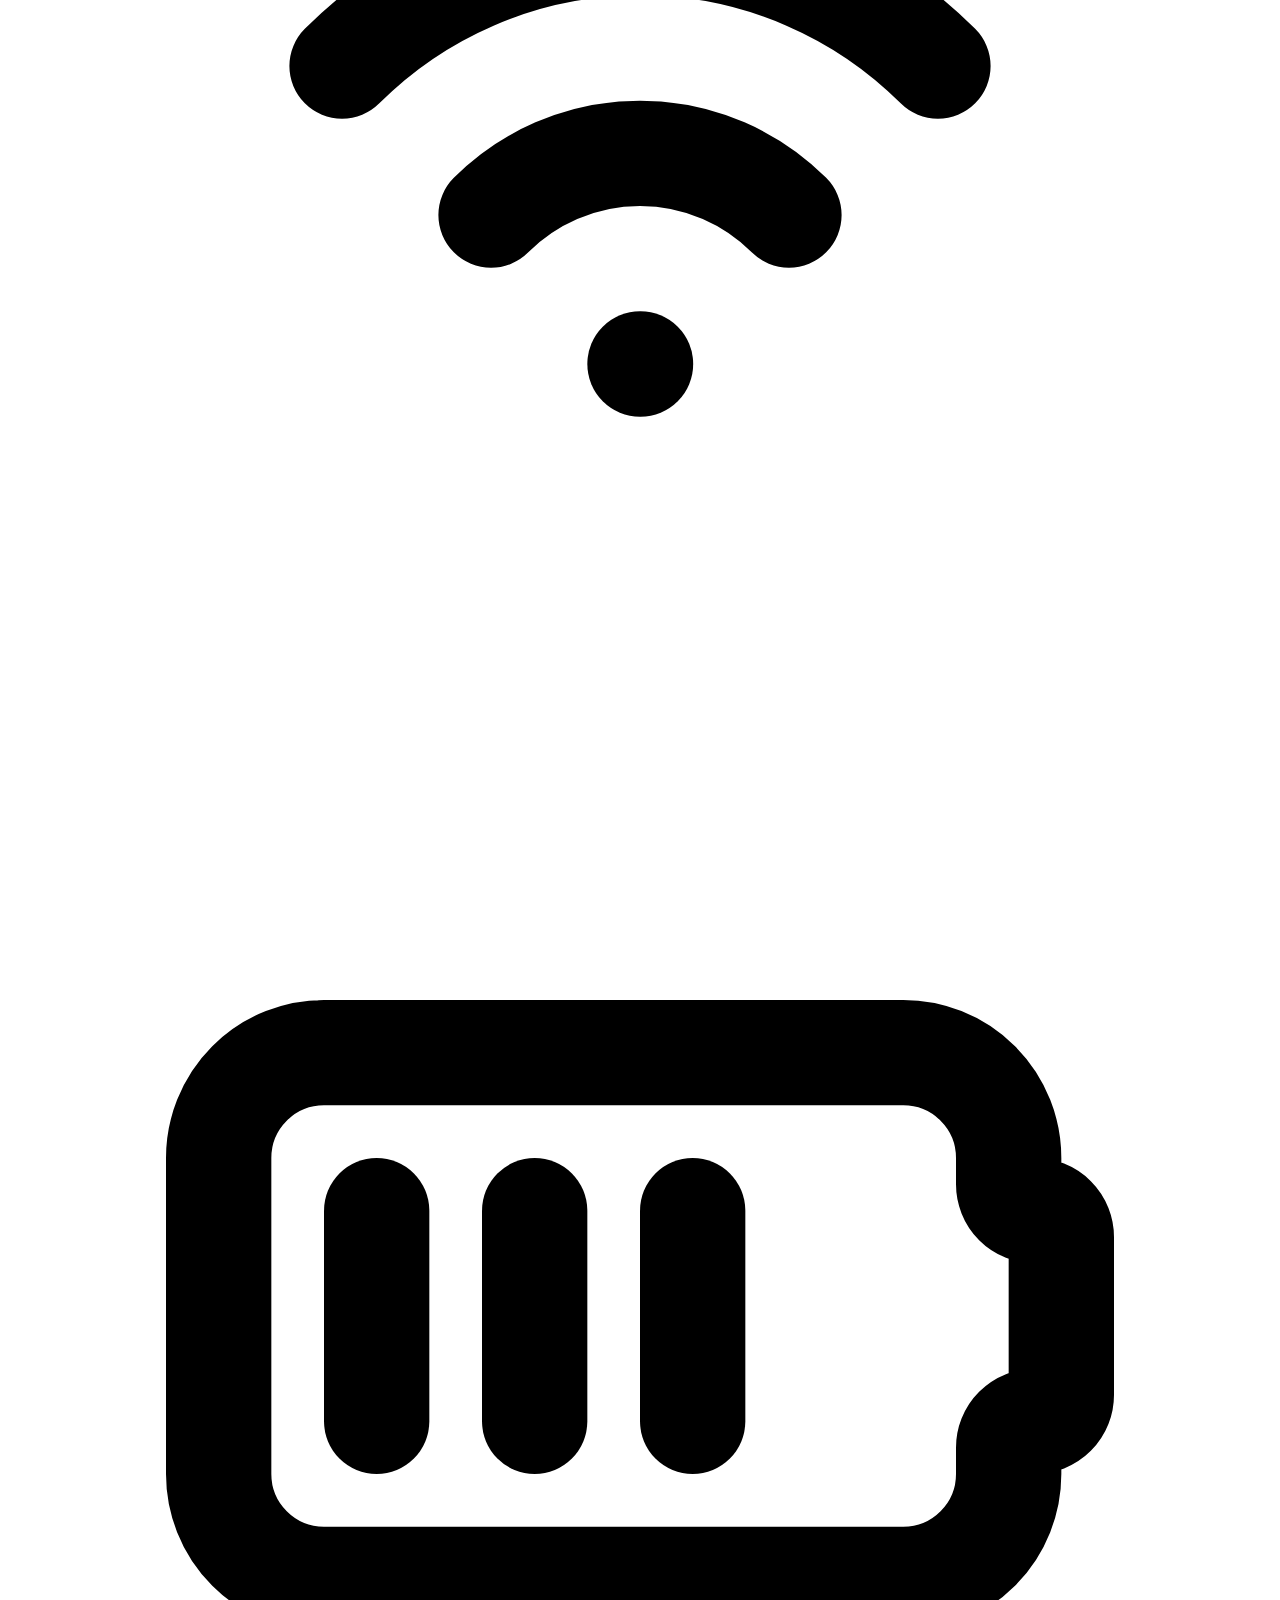
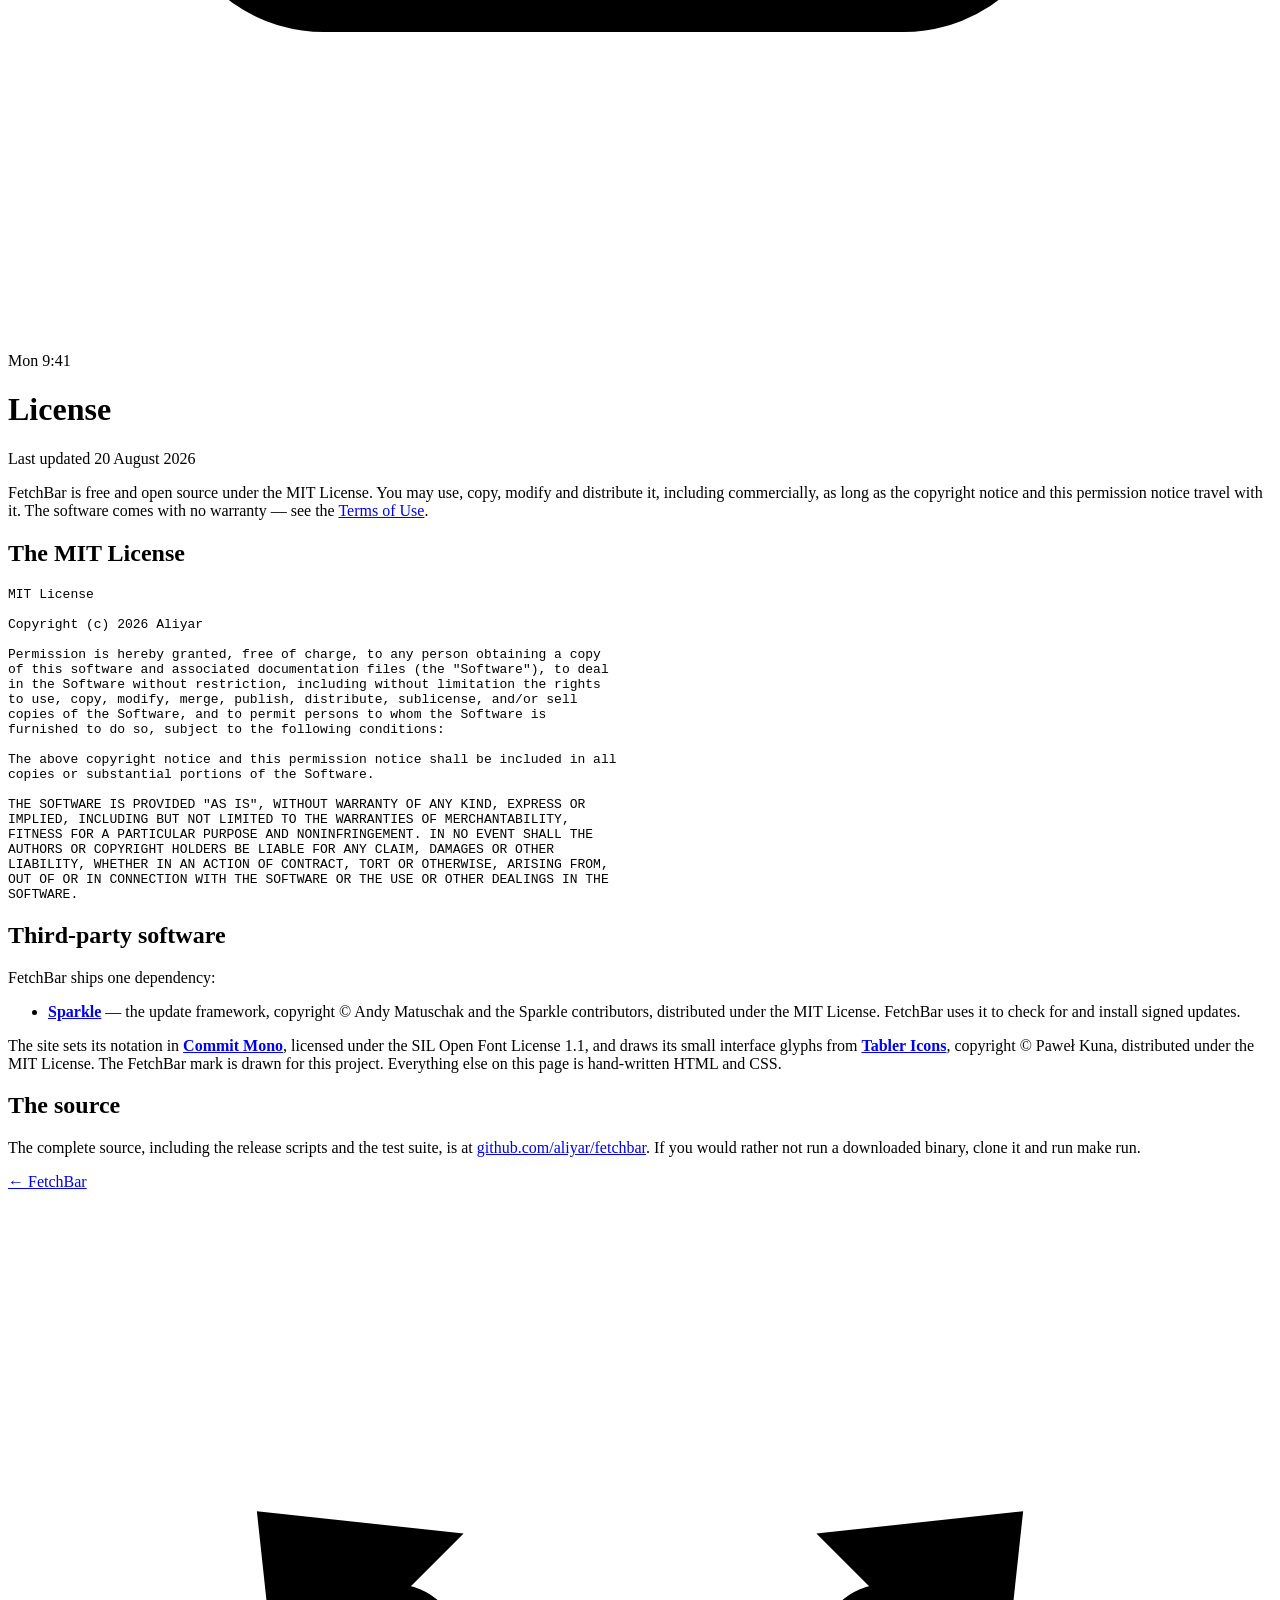
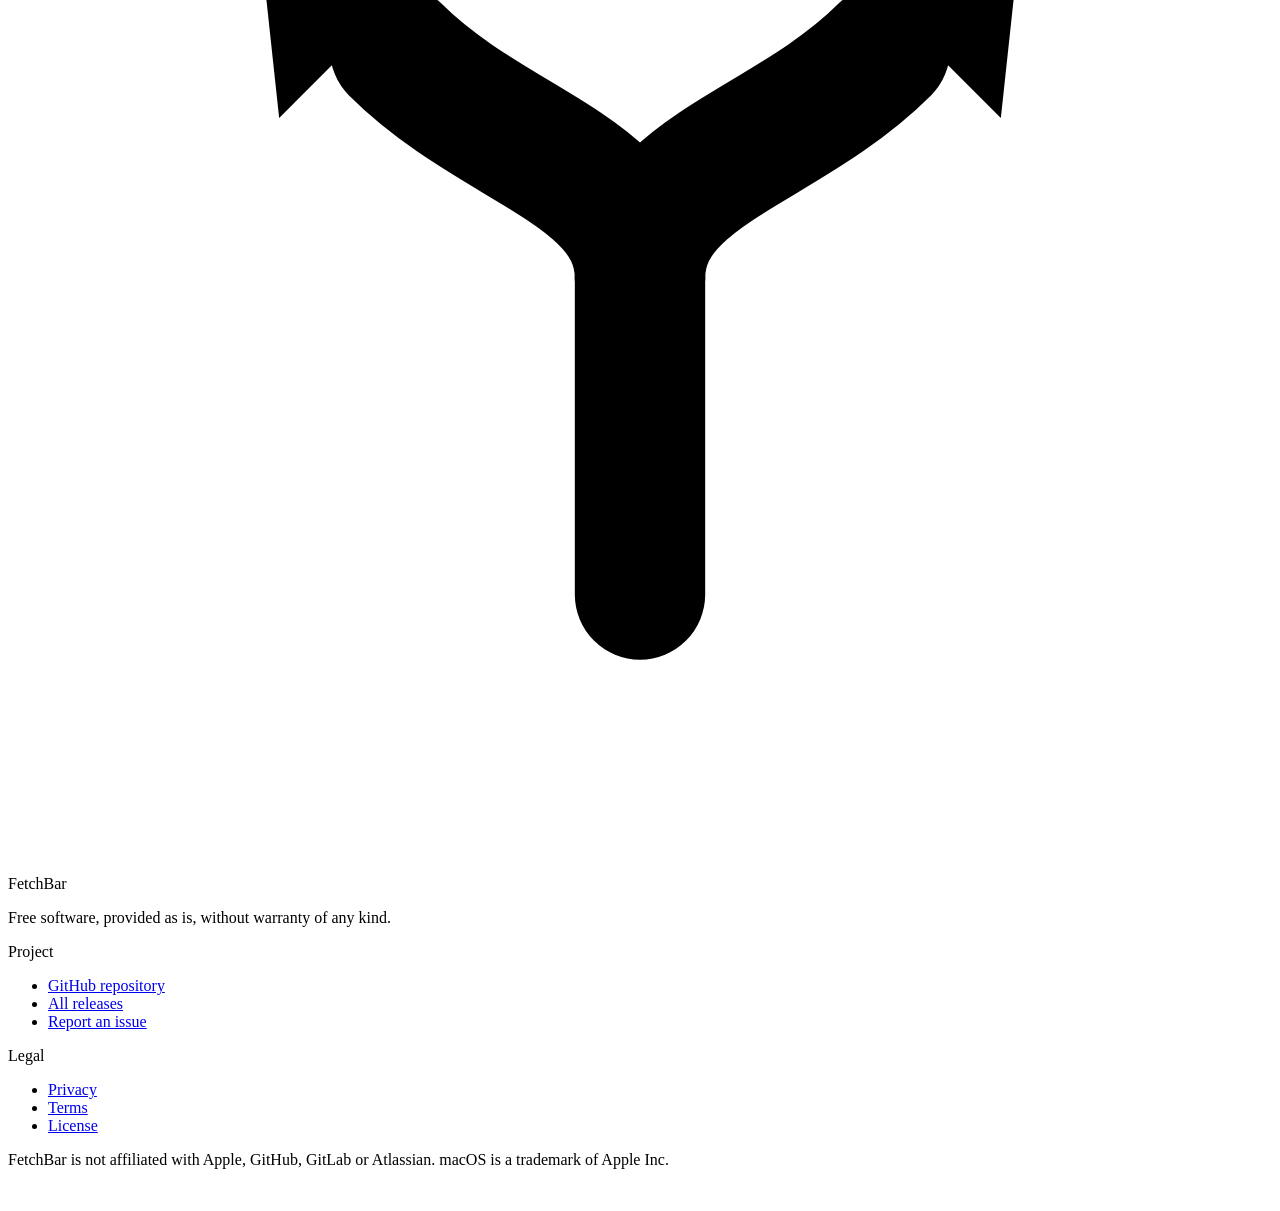
==== commit 81962a79: "Count the site's readers, and its downloads The same Analytics property as the sibling sites. The ta" ====
--- a/site/license/index.html
+++ b/site/license/index.html
@@ -21,6 +21,8 @@
 <link rel="icon" href="/favicon-32.png" sizes="32x32" type="image/png">
 <link rel="apple-touch-icon" href="/apple-touch-icon.png">
 <link rel="stylesheet" href="/styles.css">
+
+<script async src="https://www.googletagmanager.com/gtag/js?id=G-9FSWBSMGE6"></script>
 </head>
 <body>
 <a class="skip" href="#main">Skip to content</a>
@@ -124,10 +126,6 @@
           <li><a href="/license/">License</a></li>
         </ul>
       </nav>
-      <div>
-        <p class="foot-head">This page</p>
-        <p class="foot-note">No analytics, no cookies, no third-party requests. Three files, hand-written.</p>
-      </div>
     </div>
     <p class="foot-legal">FetchBar is not affiliated with Apple, GitHub, GitLab or Atlassian. macOS is a trademark of Apple Inc.</p>
   </div>
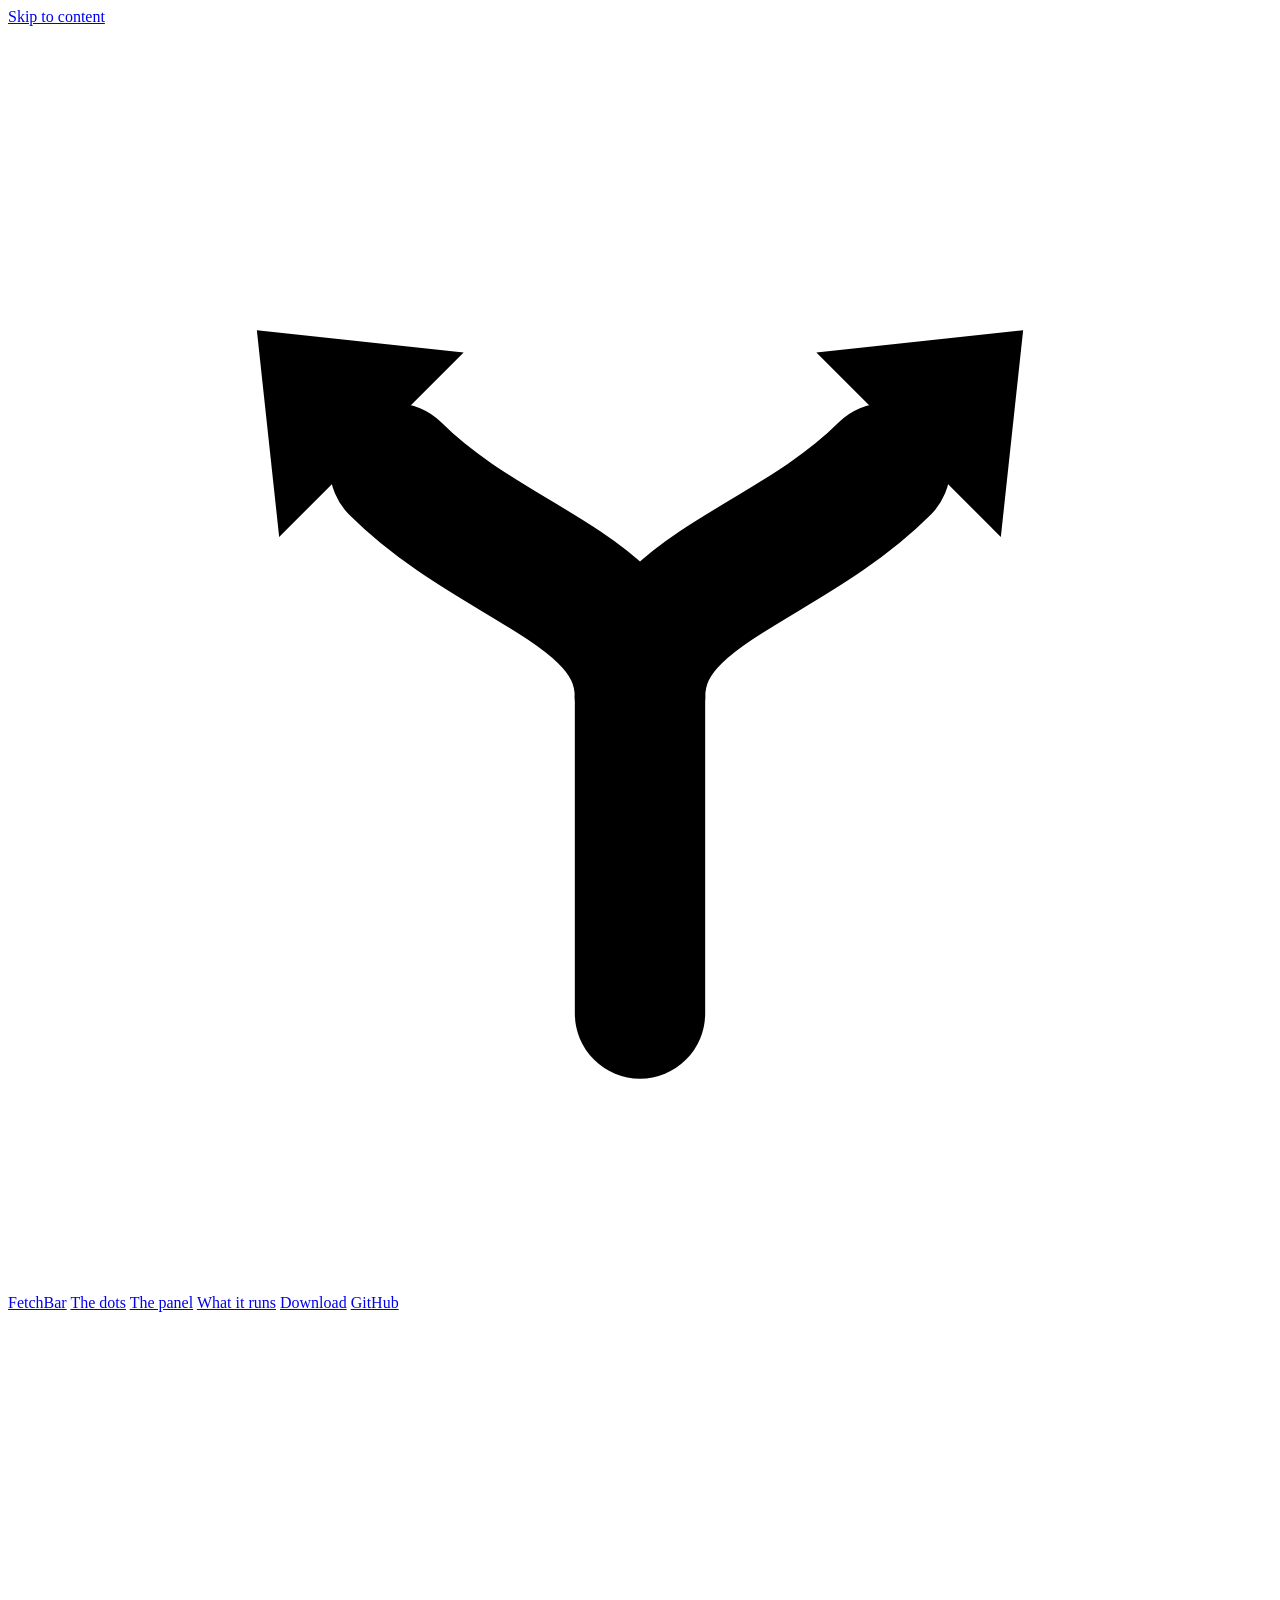
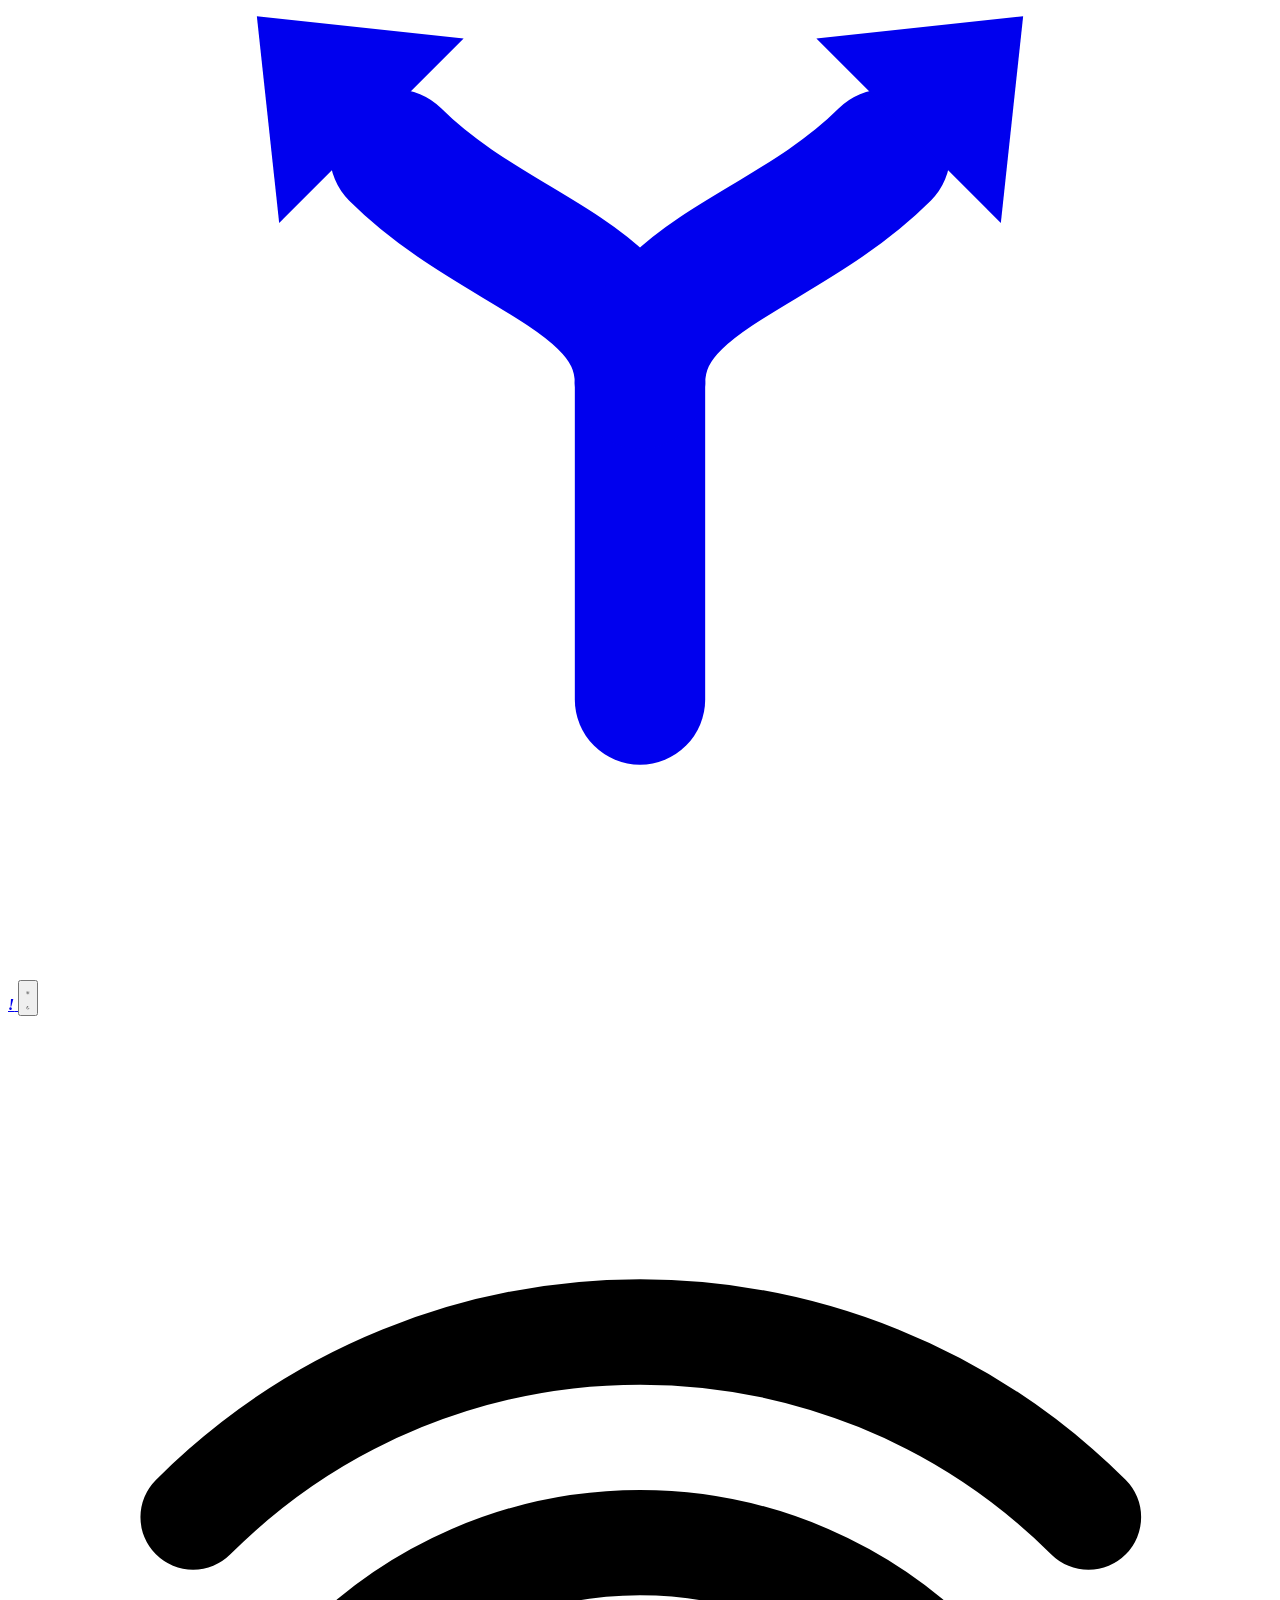
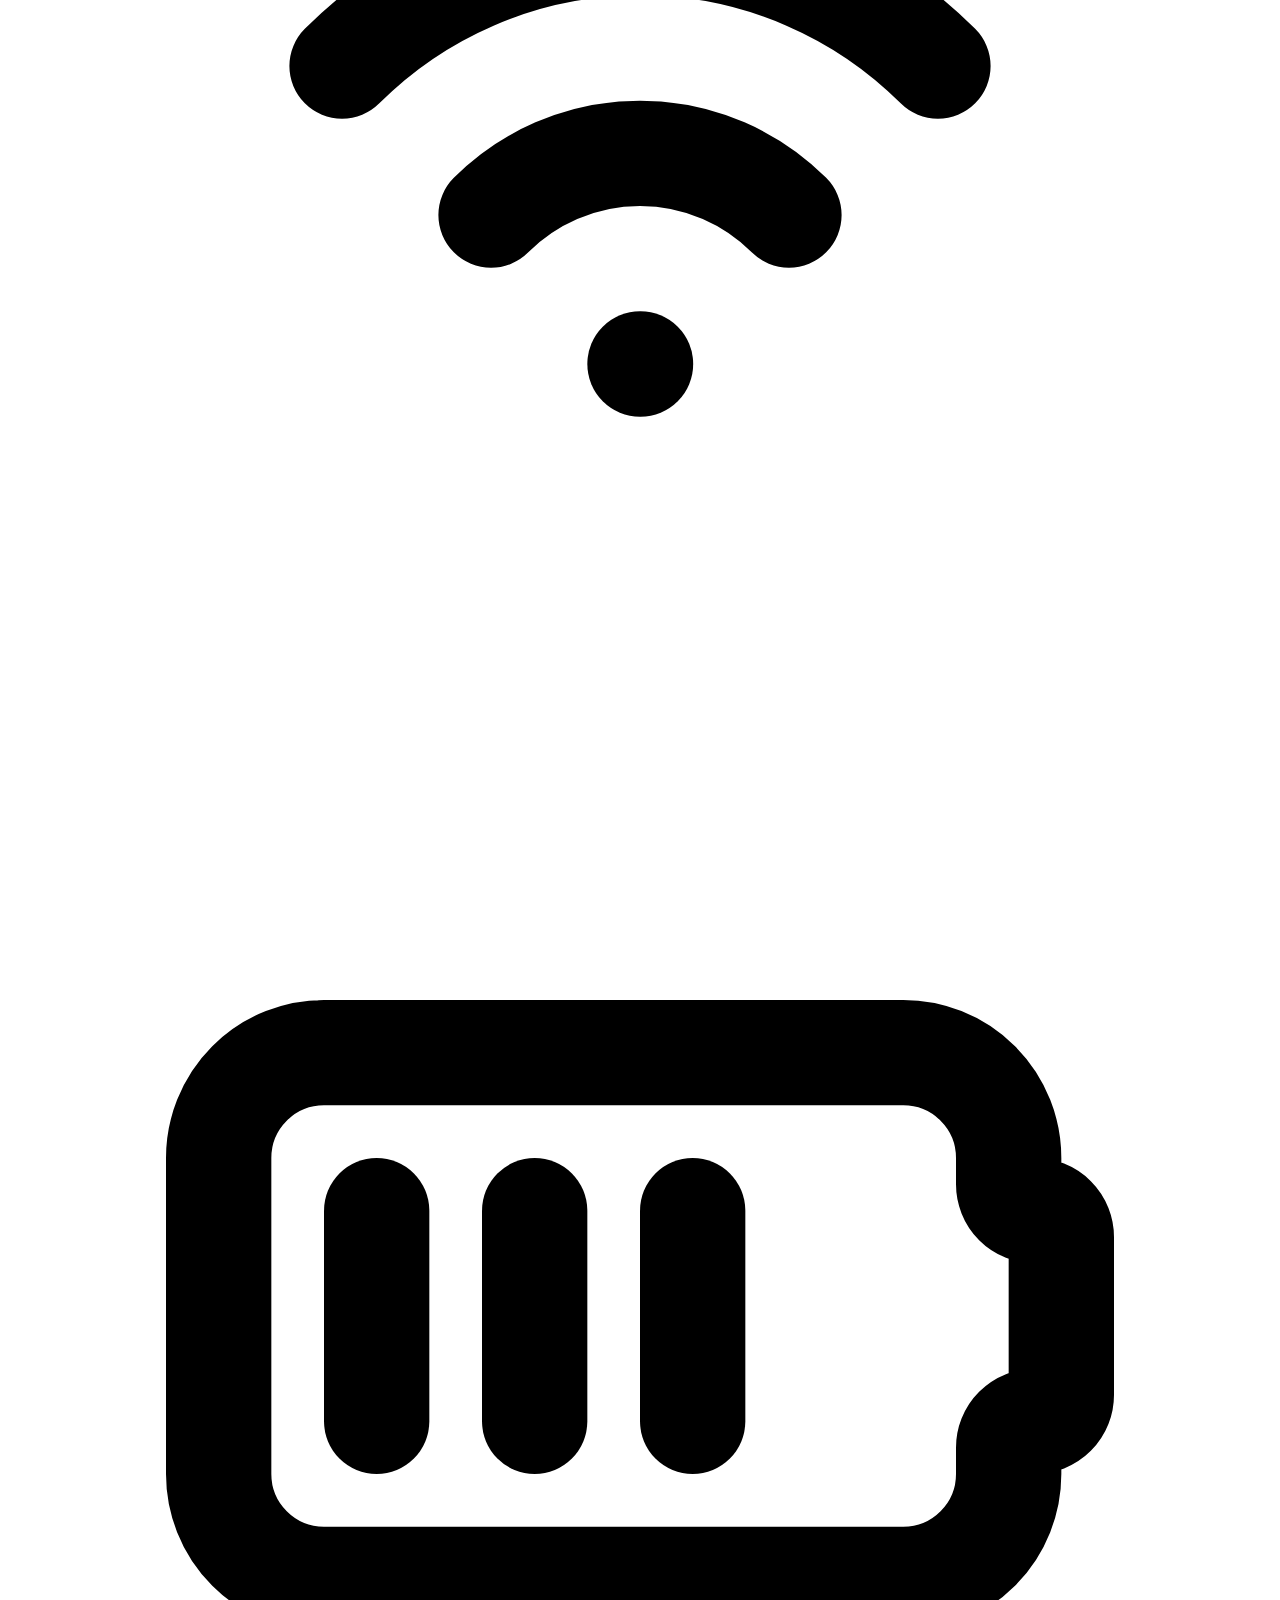
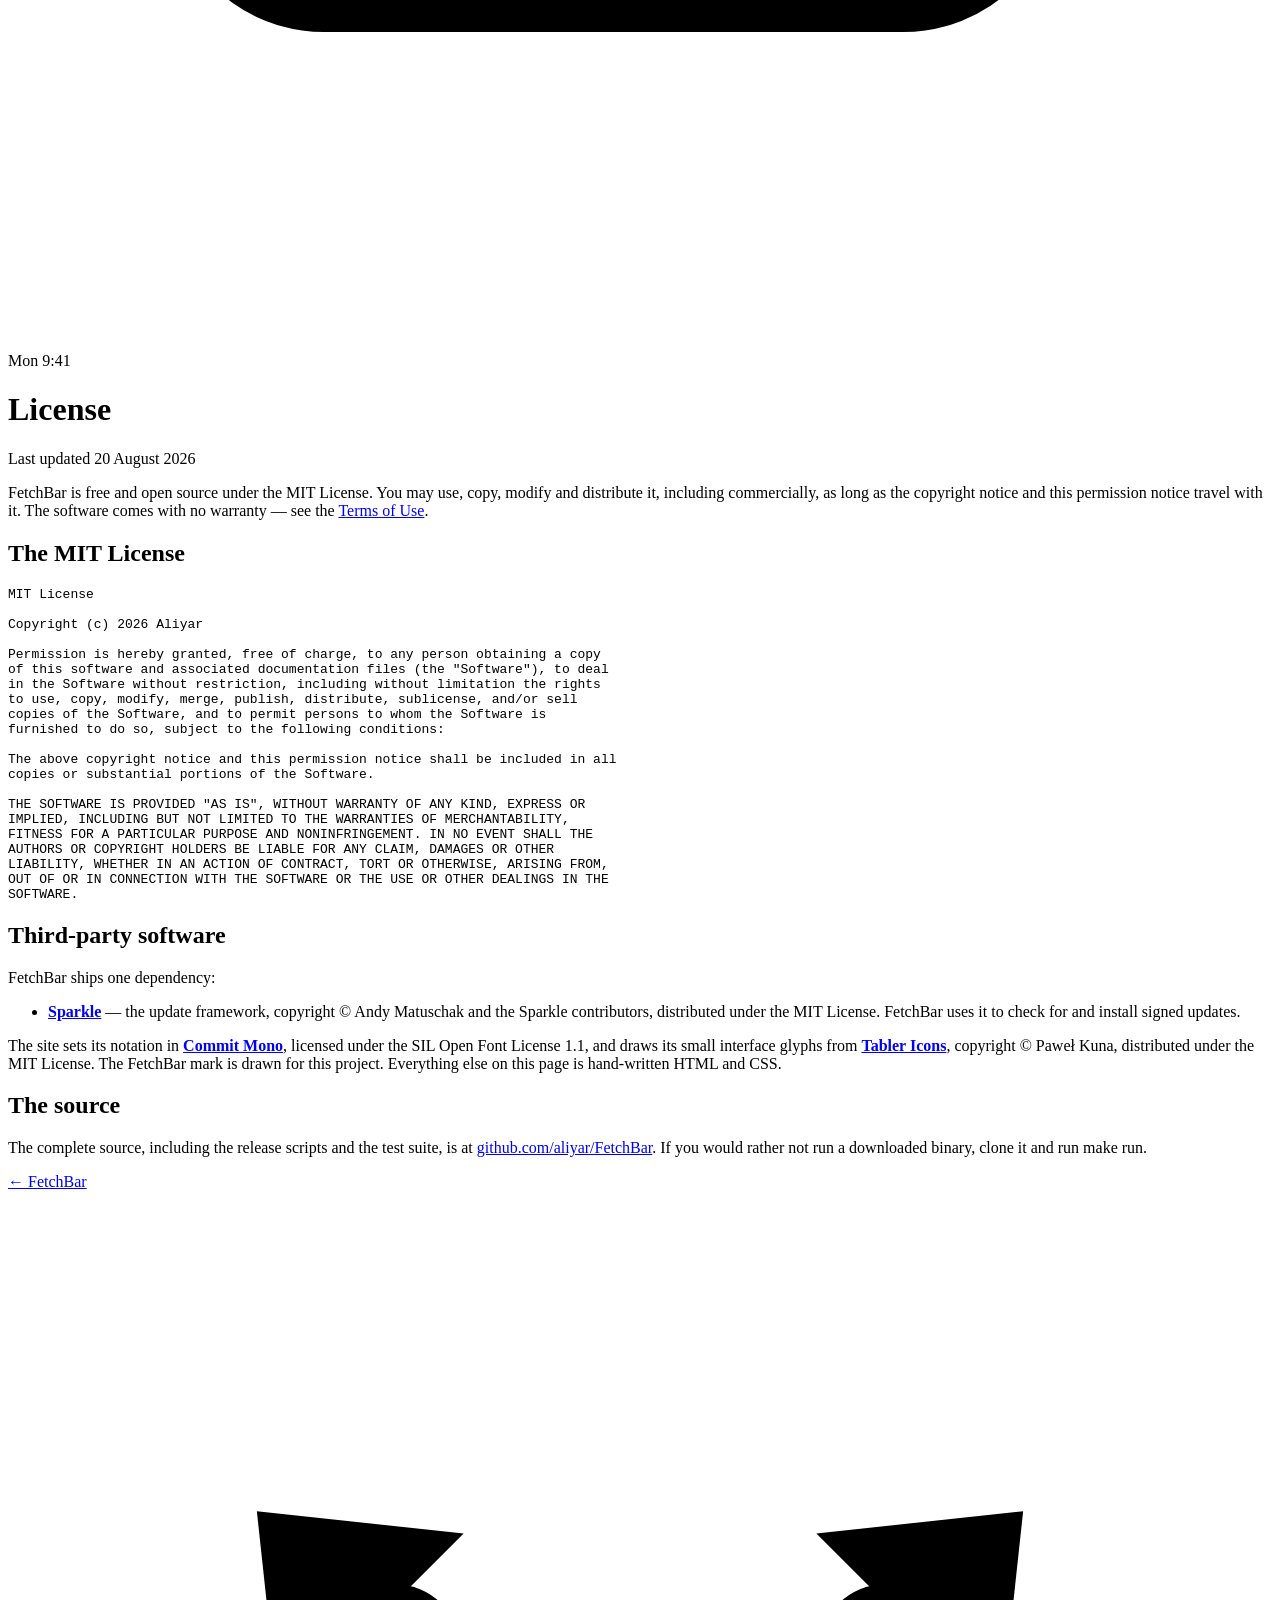
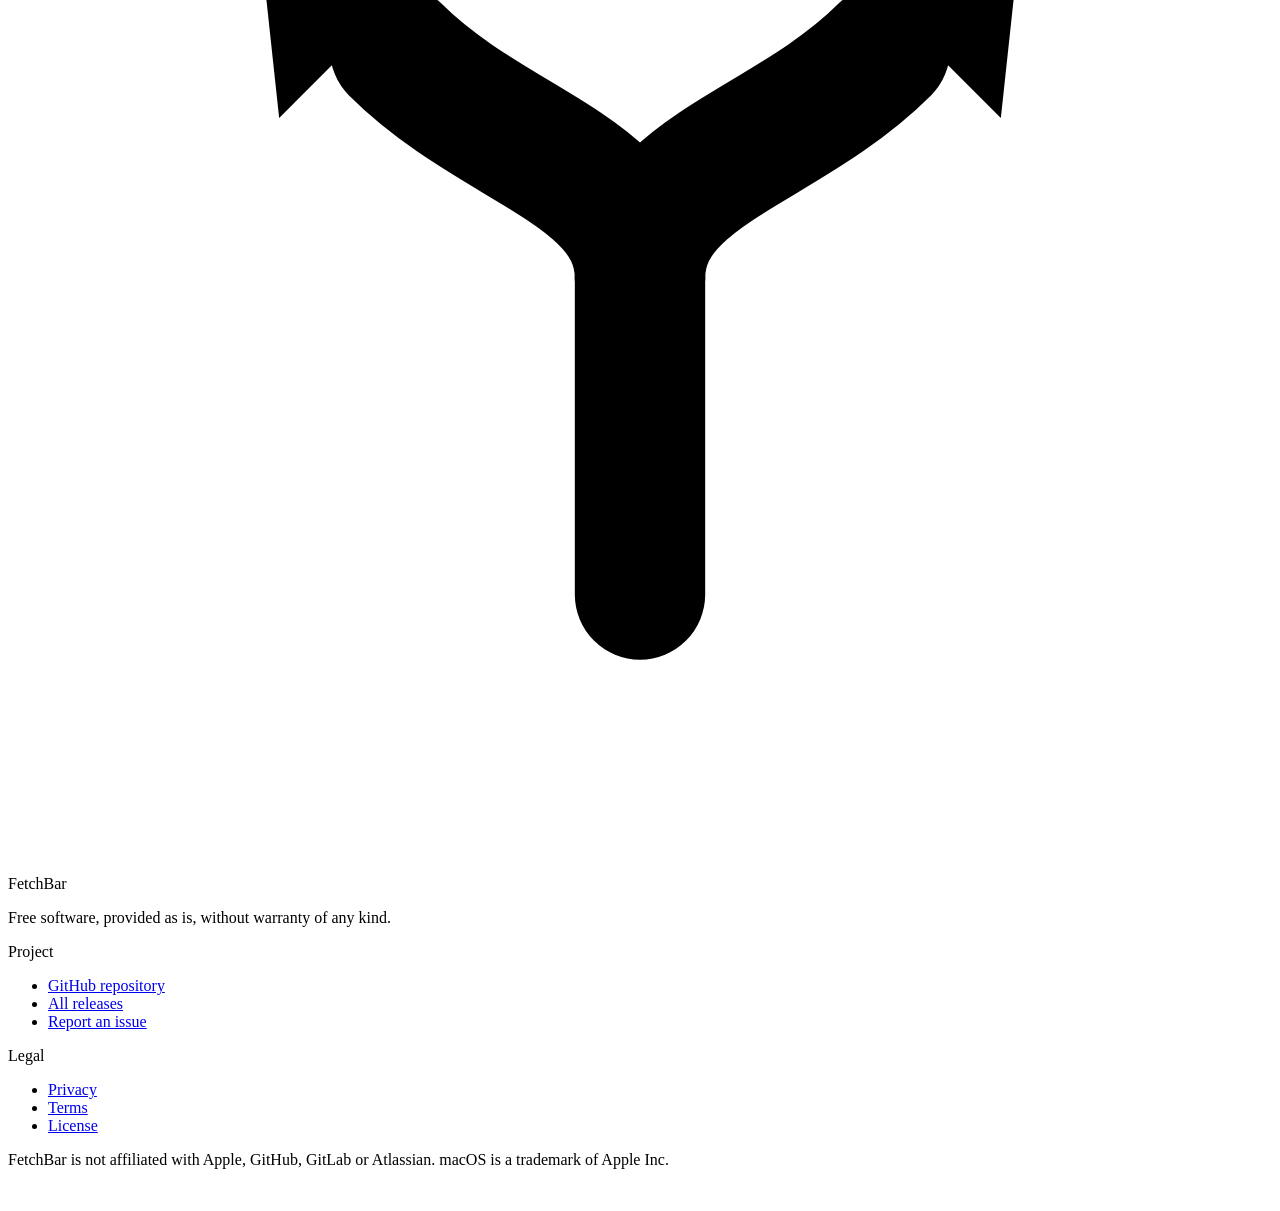
==== commit 8cf99182: "Write the repository's name the way it is spelled github.com/aliyar/FetchBar, not fetchbar: the site" ====
--- a/site/license/index.html
+++ b/site/license/index.html
@@ -36,7 +36,7 @@
       <a href="/#panel">The panel</a>
       <a href="/#reads">What it runs</a>
       <a href="/#install" class="macbar-cta">Download</a>
-      <a href="https://github.com/aliyar/fetchbar" target="_blank" rel="noopener">GitHub</a>
+      <a href="https://github.com/aliyar/FetchBar" target="_blank" rel="noopener">GitHub</a>
     </nav>
     <div class="macbar-status">
       <a class="mb-item" href="/" aria-label="FetchBar: 2 of 5 repositories have new commits. Open the working demo on the home page.">
@@ -98,7 +98,7 @@
     </ul>
     <p>The site sets its notation in <b><a href="https://commitmono.com" target="_blank" rel="noopener">Commit Mono</a></b>, licensed under the SIL Open Font License 1.1, and draws its small interface glyphs from <b><a href="https://tabler.io/icons" target="_blank" rel="noopener">Tabler Icons</a></b>, copyright © Paweł Kuna, distributed under the MIT License. The FetchBar mark is drawn for this project. Everything else on this page is hand-written HTML and CSS.</p>
     <h2>The source</h2>
-    <p>The complete source, including the release scripts and the test suite, is at <a href="https://github.com/aliyar/fetchbar" target="_blank" rel="noopener">github.com/aliyar/fetchbar</a>. If you would rather not run a downloaded binary, clone it and run <span class="mono">make run</span>.</p>
+    <p>The complete source, including the release scripts and the test suite, is at <a href="https://github.com/aliyar/FetchBar" target="_blank" rel="noopener">github.com/aliyar/FetchBar</a>. If you would rather not run a downloaded binary, clone it and run <span class="mono">make run</span>.</p>
     <a class="doc-back" href="/">← FetchBar</a>
   </div>
 </main>
@@ -113,9 +113,9 @@
       <nav aria-label="Project">
         <p class="foot-head">Project</p>
         <ul>
-          <li><a href="https://github.com/aliyar/fetchbar" target="_blank" rel="noopener">GitHub repository</a></li>
-          <li><a href="https://github.com/aliyar/fetchbar/releases" target="_blank" rel="noopener">All releases</a></li>
-          <li><a href="https://github.com/aliyar/fetchbar/issues" target="_blank" rel="noopener">Report an issue</a></li>
+          <li><a href="https://github.com/aliyar/FetchBar" target="_blank" rel="noopener">GitHub repository</a></li>
+          <li><a href="https://github.com/aliyar/FetchBar/releases" target="_blank" rel="noopener">All releases</a></li>
+          <li><a href="https://github.com/aliyar/FetchBar/issues" target="_blank" rel="noopener">Report an issue</a></li>
         </ul>
       </nav>
       <nav aria-label="Legal">
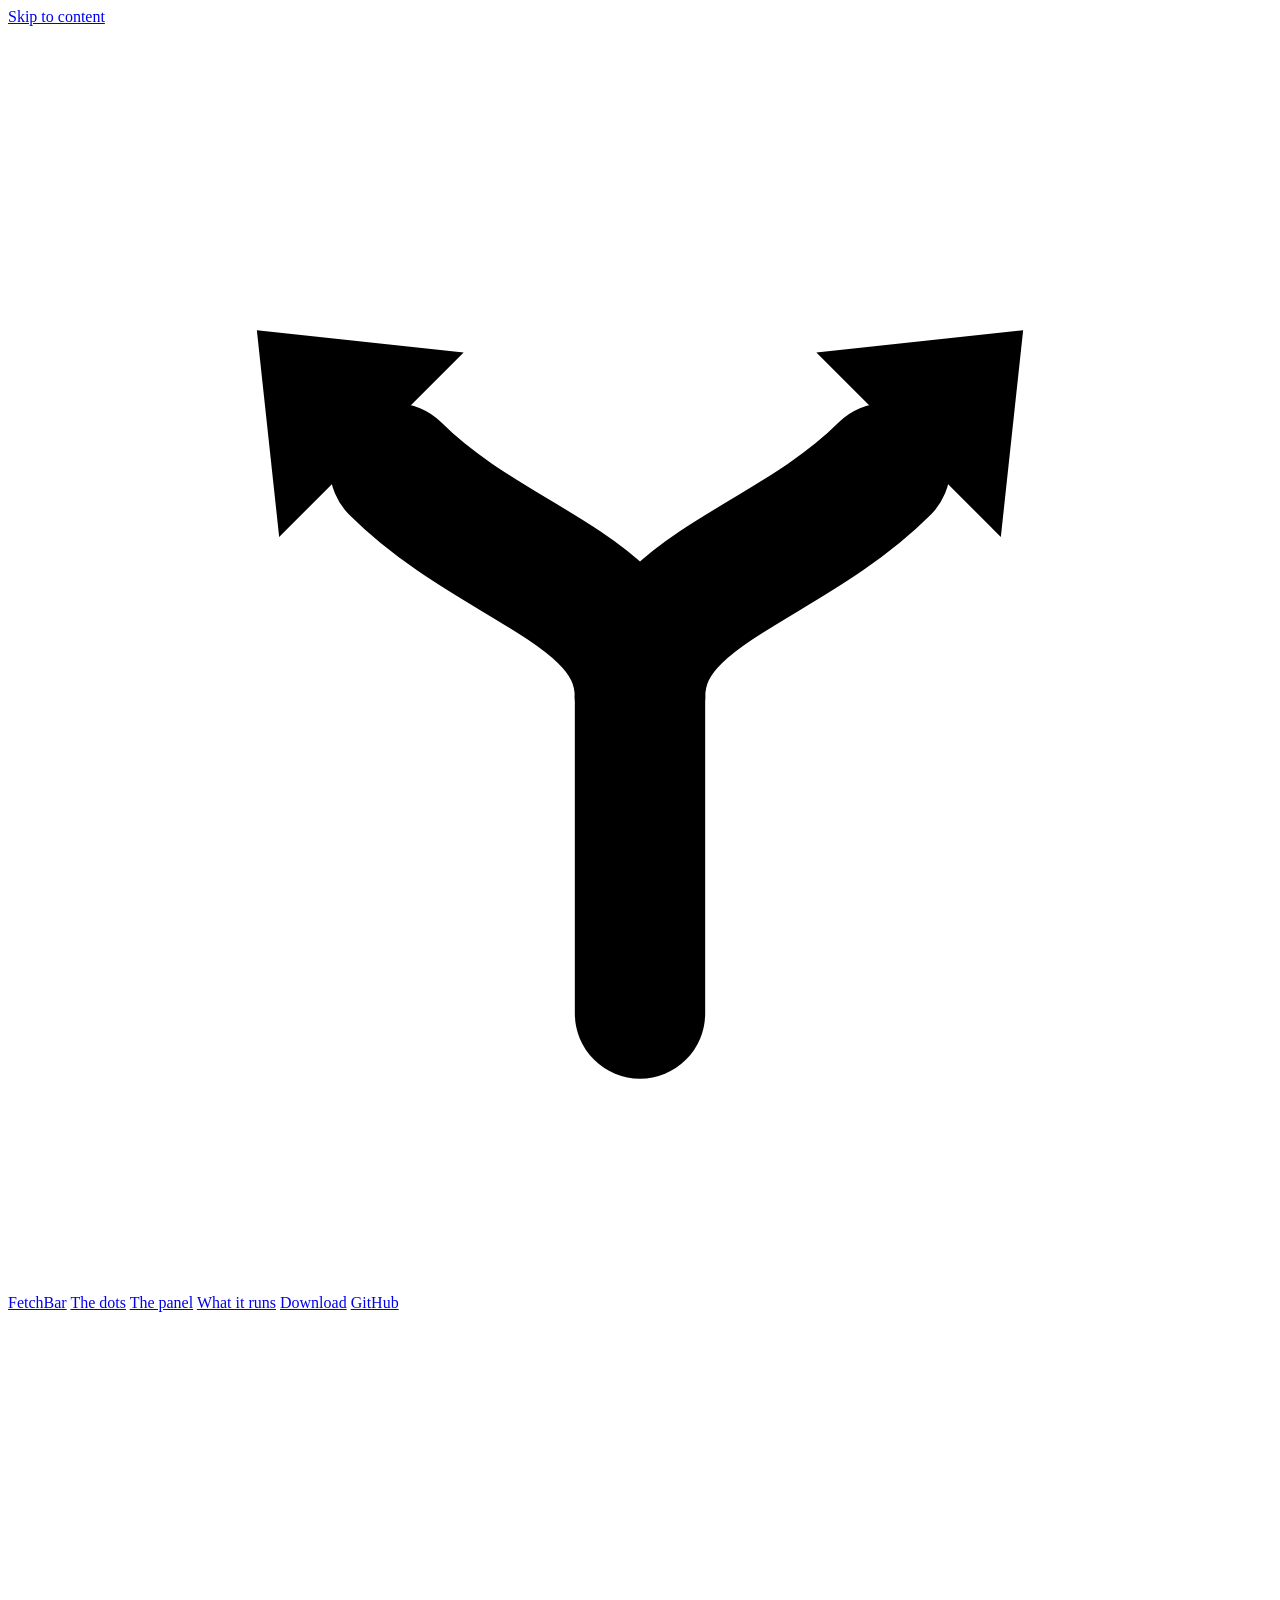
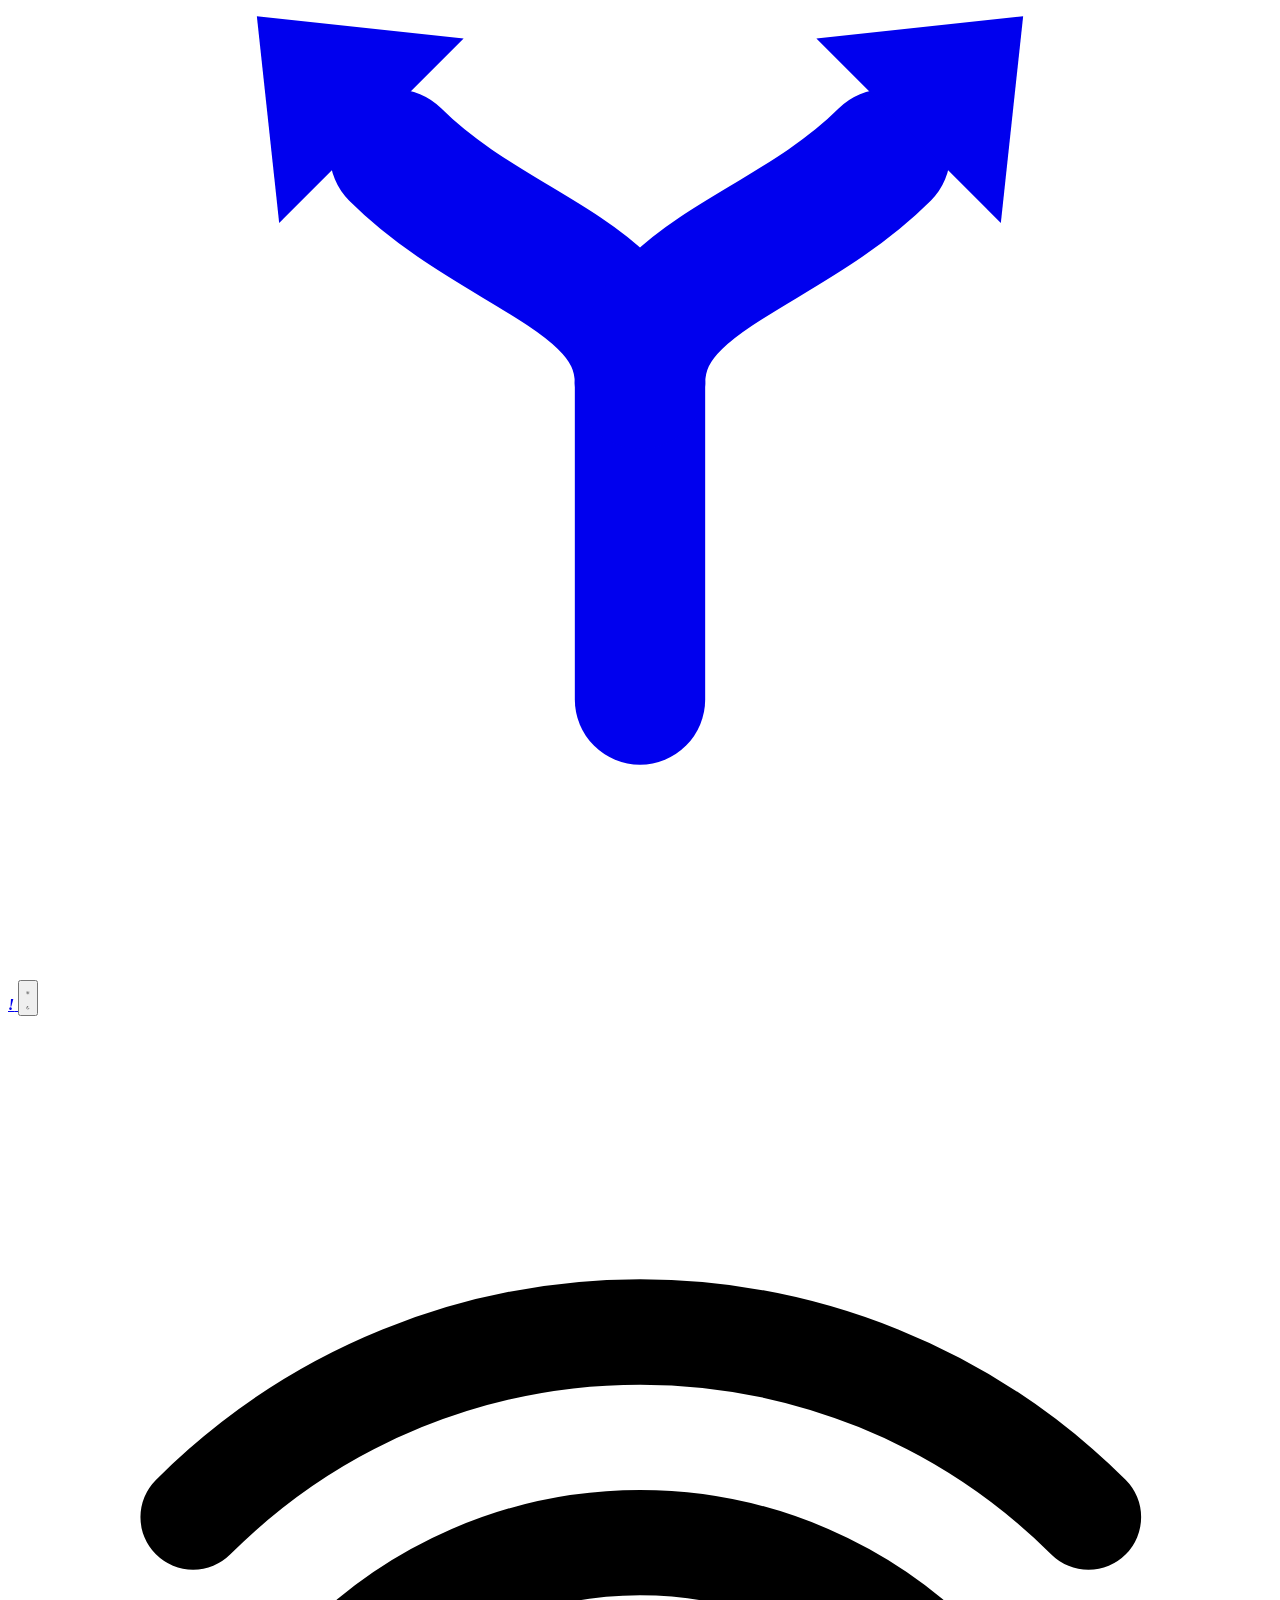
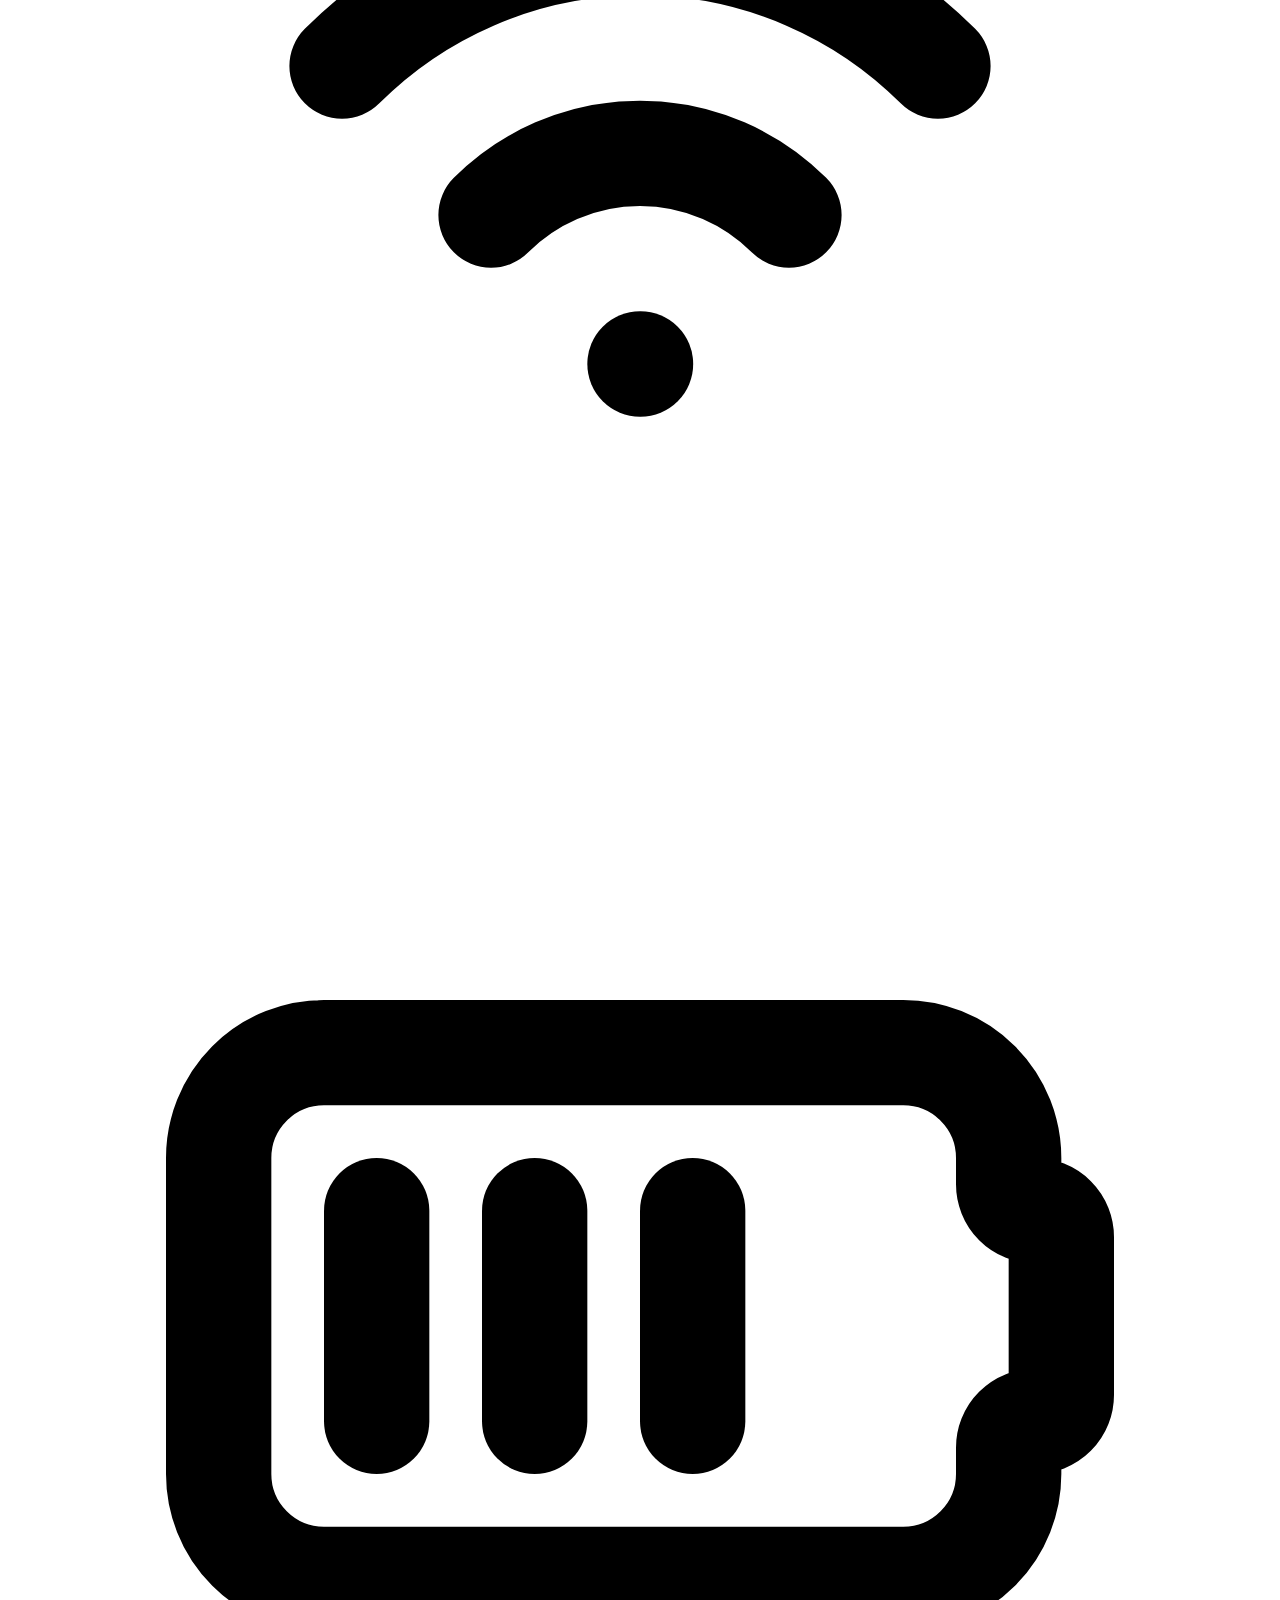
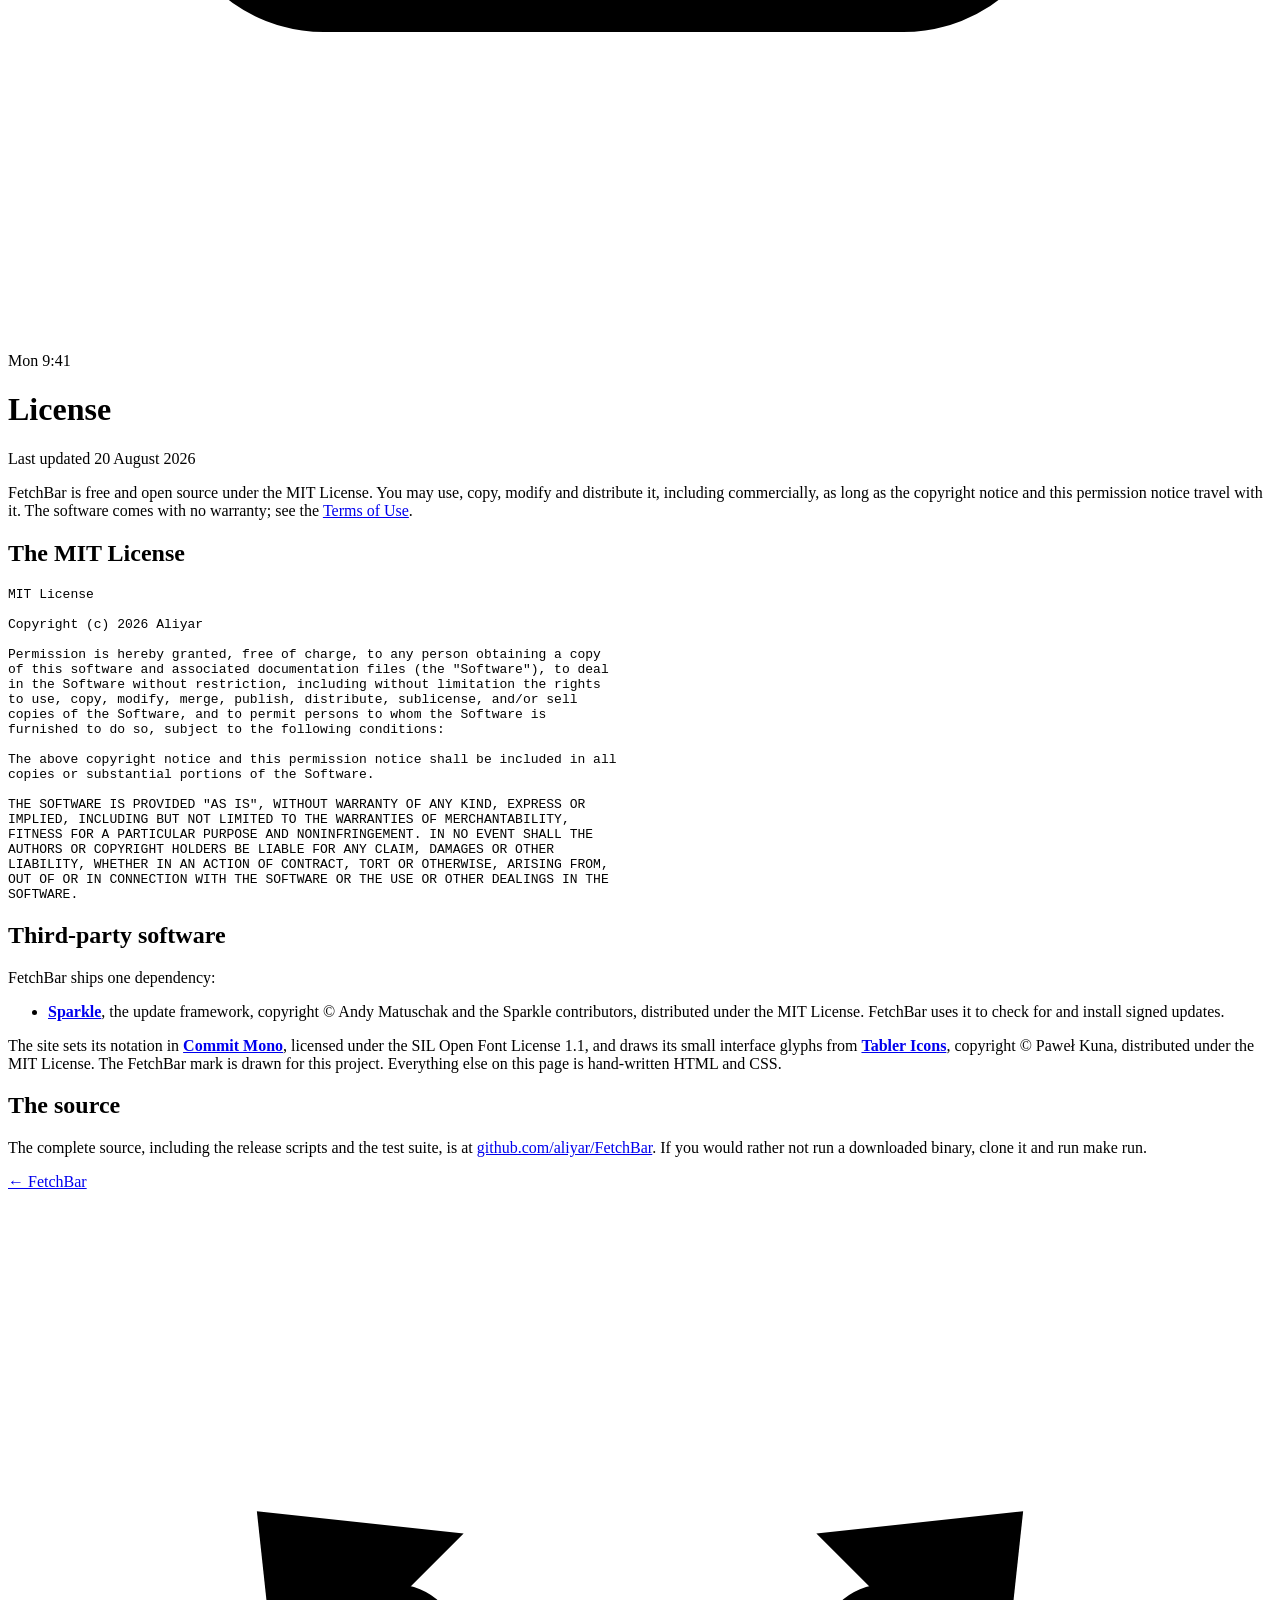
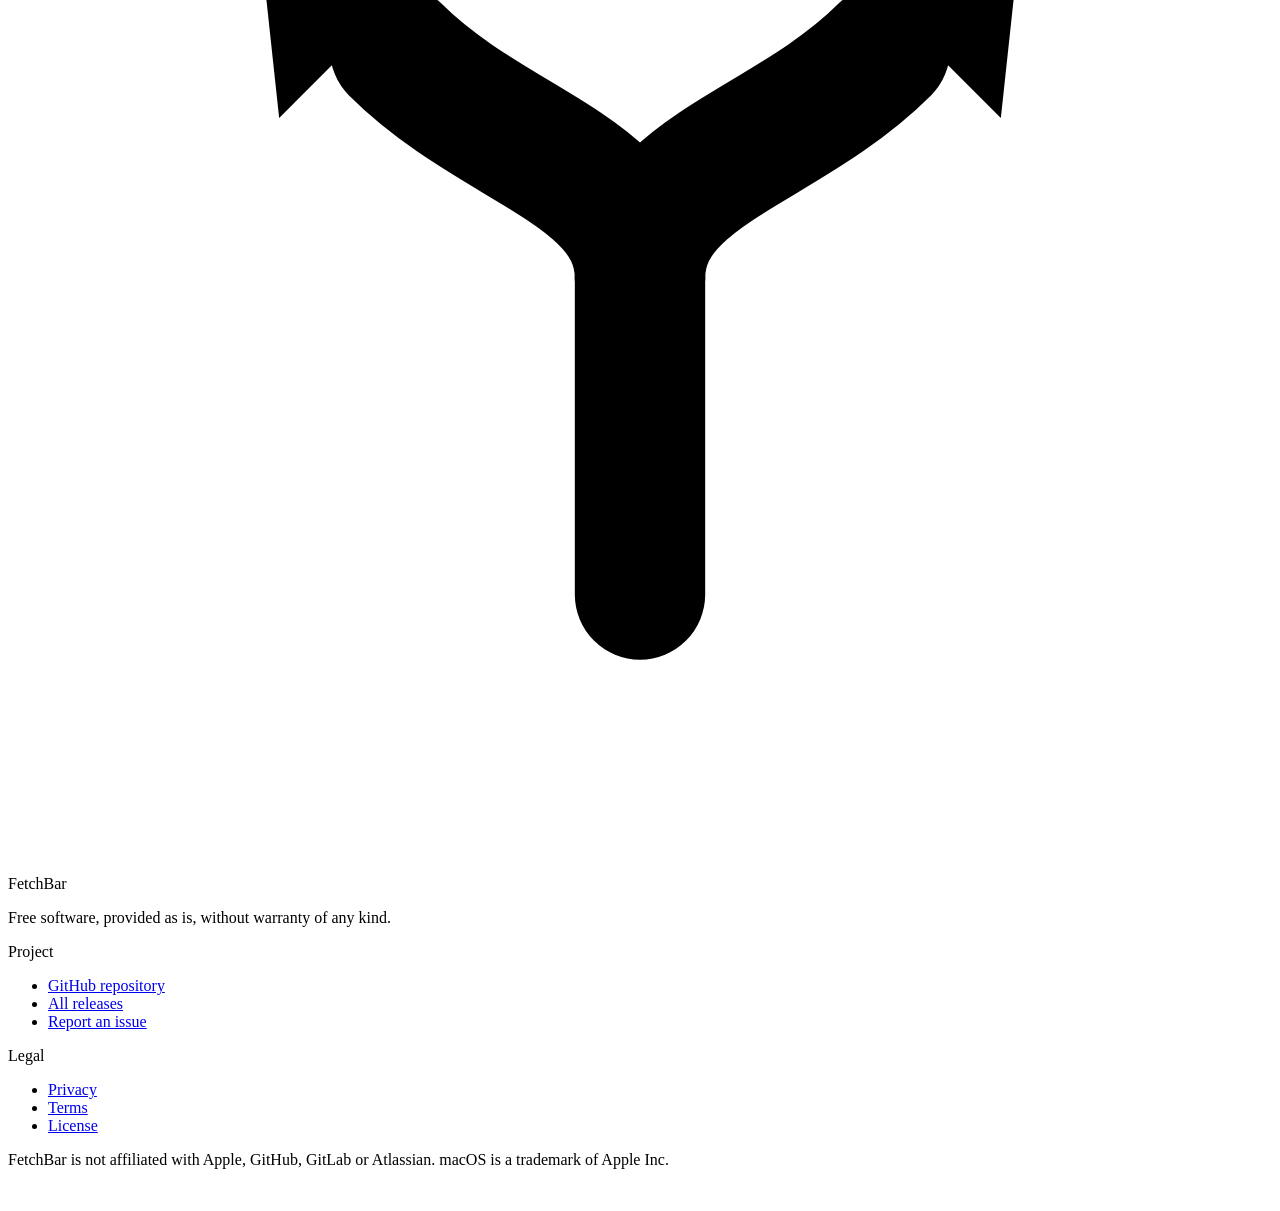
==== commit 43489006: "Stop writing em dashes They read as machine-written, and the punctuation they stand in for is always" ====
--- a/site/license/index.html
+++ b/site/license/index.html
@@ -3,7 +3,7 @@
 <head>
 <meta charset="utf-8">
 <meta name="viewport" content="width=device-width, initial-scale=1, viewport-fit=cover">
-<title>License — FetchBar</title>
+<title>License · FetchBar</title>
 <meta name="description" content="FetchBar is MIT licensed. The full licence text and third-party acknowledgements.">
 <link rel="canonical" href="https://fetchbar.greatpixels.com/license/">
 <meta name="robots" content="index, follow">
@@ -12,7 +12,7 @@
 <meta name="theme-color" content="#0C0C0F" media="(prefers-color-scheme: dark)">
 <meta property="og:type" content="article">
 <meta property="og:site_name" content="FetchBar">
-<meta property="og:title" content="License — FetchBar">
+<meta property="og:title" content="License · FetchBar">
 <meta property="og:description" content="FetchBar is MIT licensed. The full licence text and third-party acknowledgements.">
 <meta property="og:url" content="https://fetchbar.greatpixels.com/license/">
 <meta property="og:image" content="https://fetchbar.greatpixels.com/assets/og.jpg">
@@ -66,7 +66,7 @@
   <div class="col">
     <h1>License</h1>
     <p class="updated">Last updated 20 August 2026</p>
-    <p>FetchBar is free and open source under the MIT License. You may use, copy, modify and distribute it, including commercially, as long as the copyright notice and this permission notice travel with it. The software comes with no warranty — see the <a href="/terms/">Terms of Use</a>.</p>
+    <p>FetchBar is free and open source under the MIT License. You may use, copy, modify and distribute it, including commercially, as long as the copyright notice and this permission notice travel with it. The software comes with no warranty; see the <a href="/terms/">Terms of Use</a>.</p>
     <h2>The MIT License</h2>
     <pre>
 MIT License
@@ -94,7 +94,7 @@
     <h2>Third-party software</h2>
     <p>FetchBar ships one dependency:</p>
     <ul>
-      <li><b><a href="https://sparkle-project.org" target="_blank" rel="noopener">Sparkle</a></b> — the update framework, copyright © Andy Matuschak and the Sparkle contributors, distributed under the MIT License. FetchBar uses it to check for and install signed updates.</li>
+      <li><b><a href="https://sparkle-project.org" target="_blank" rel="noopener">Sparkle</a></b>, the update framework, copyright © Andy Matuschak and the Sparkle contributors, distributed under the MIT License. FetchBar uses it to check for and install signed updates.</li>
     </ul>
     <p>The site sets its notation in <b><a href="https://commitmono.com" target="_blank" rel="noopener">Commit Mono</a></b>, licensed under the SIL Open Font License 1.1, and draws its small interface glyphs from <b><a href="https://tabler.io/icons" target="_blank" rel="noopener">Tabler Icons</a></b>, copyright © Paweł Kuna, distributed under the MIT License. The FetchBar mark is drawn for this project. Everything else on this page is hand-written HTML and CSS.</p>
     <h2>The source</h2>
